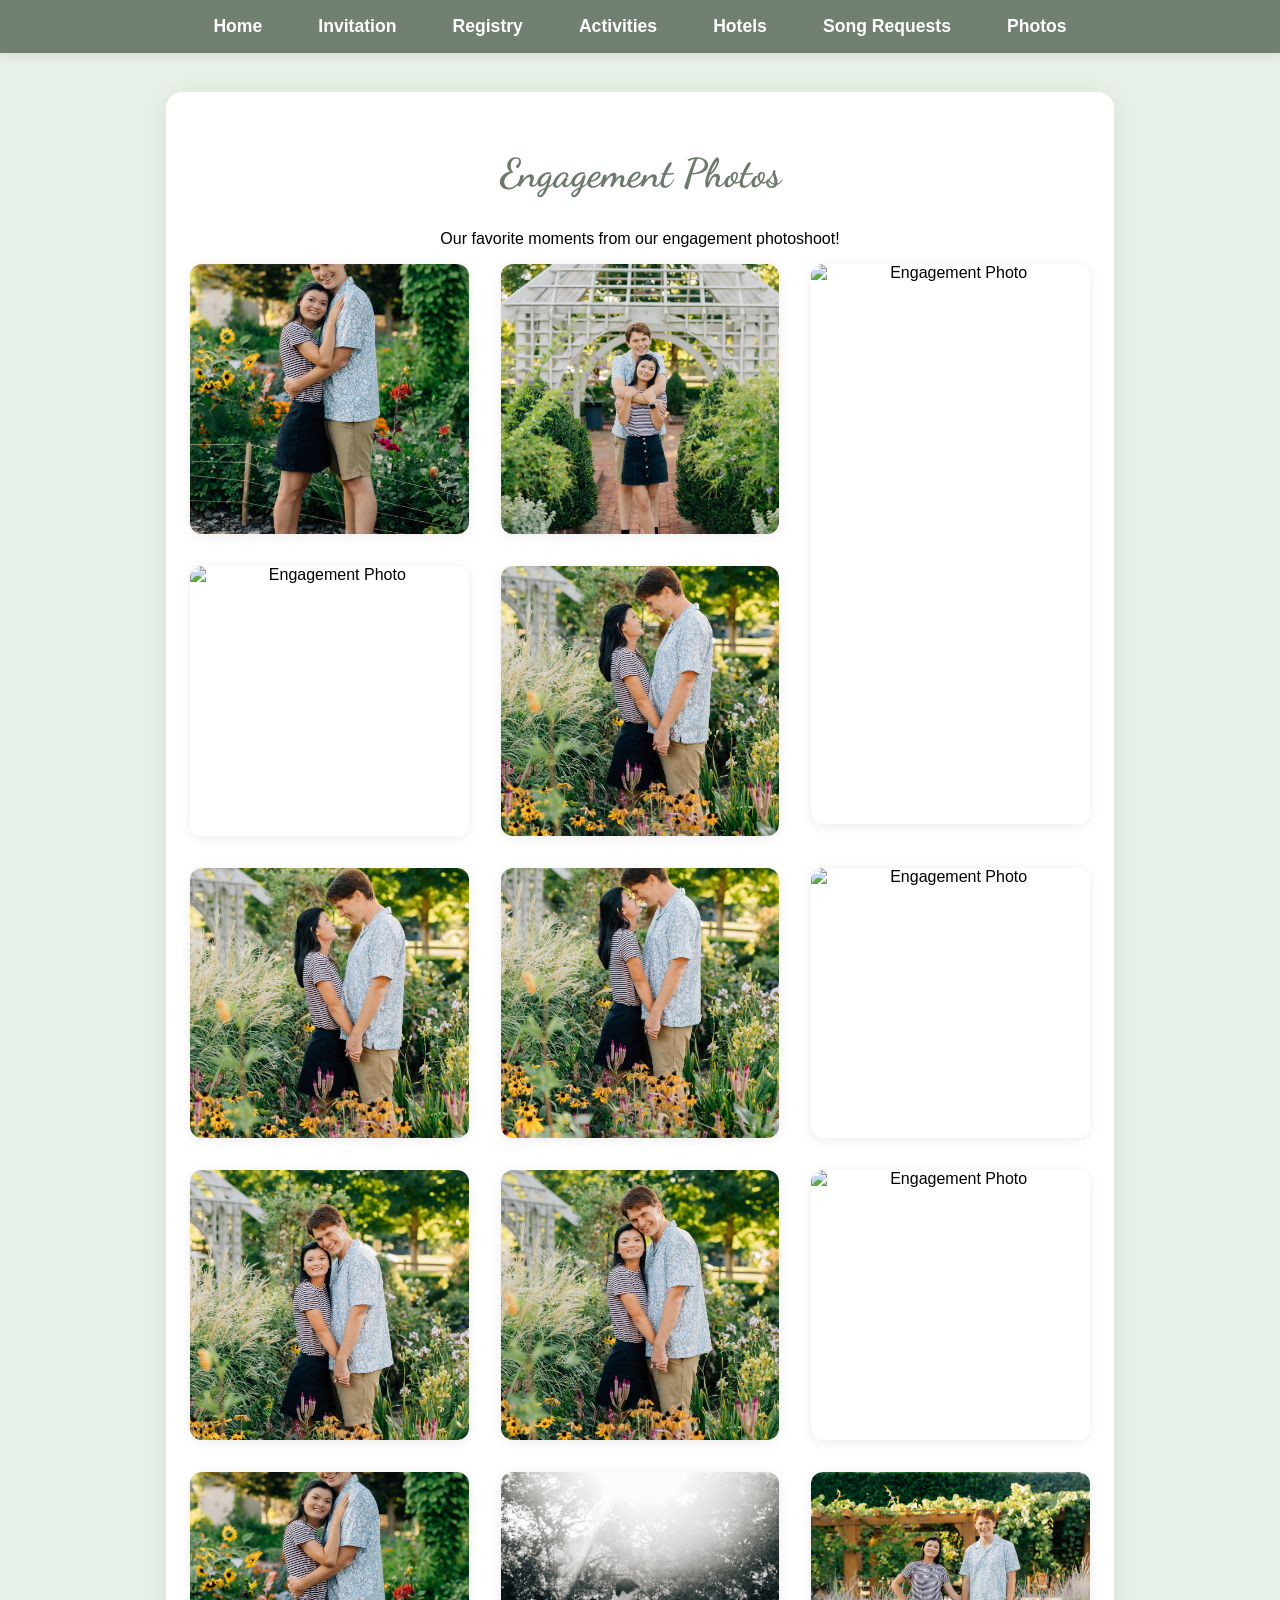
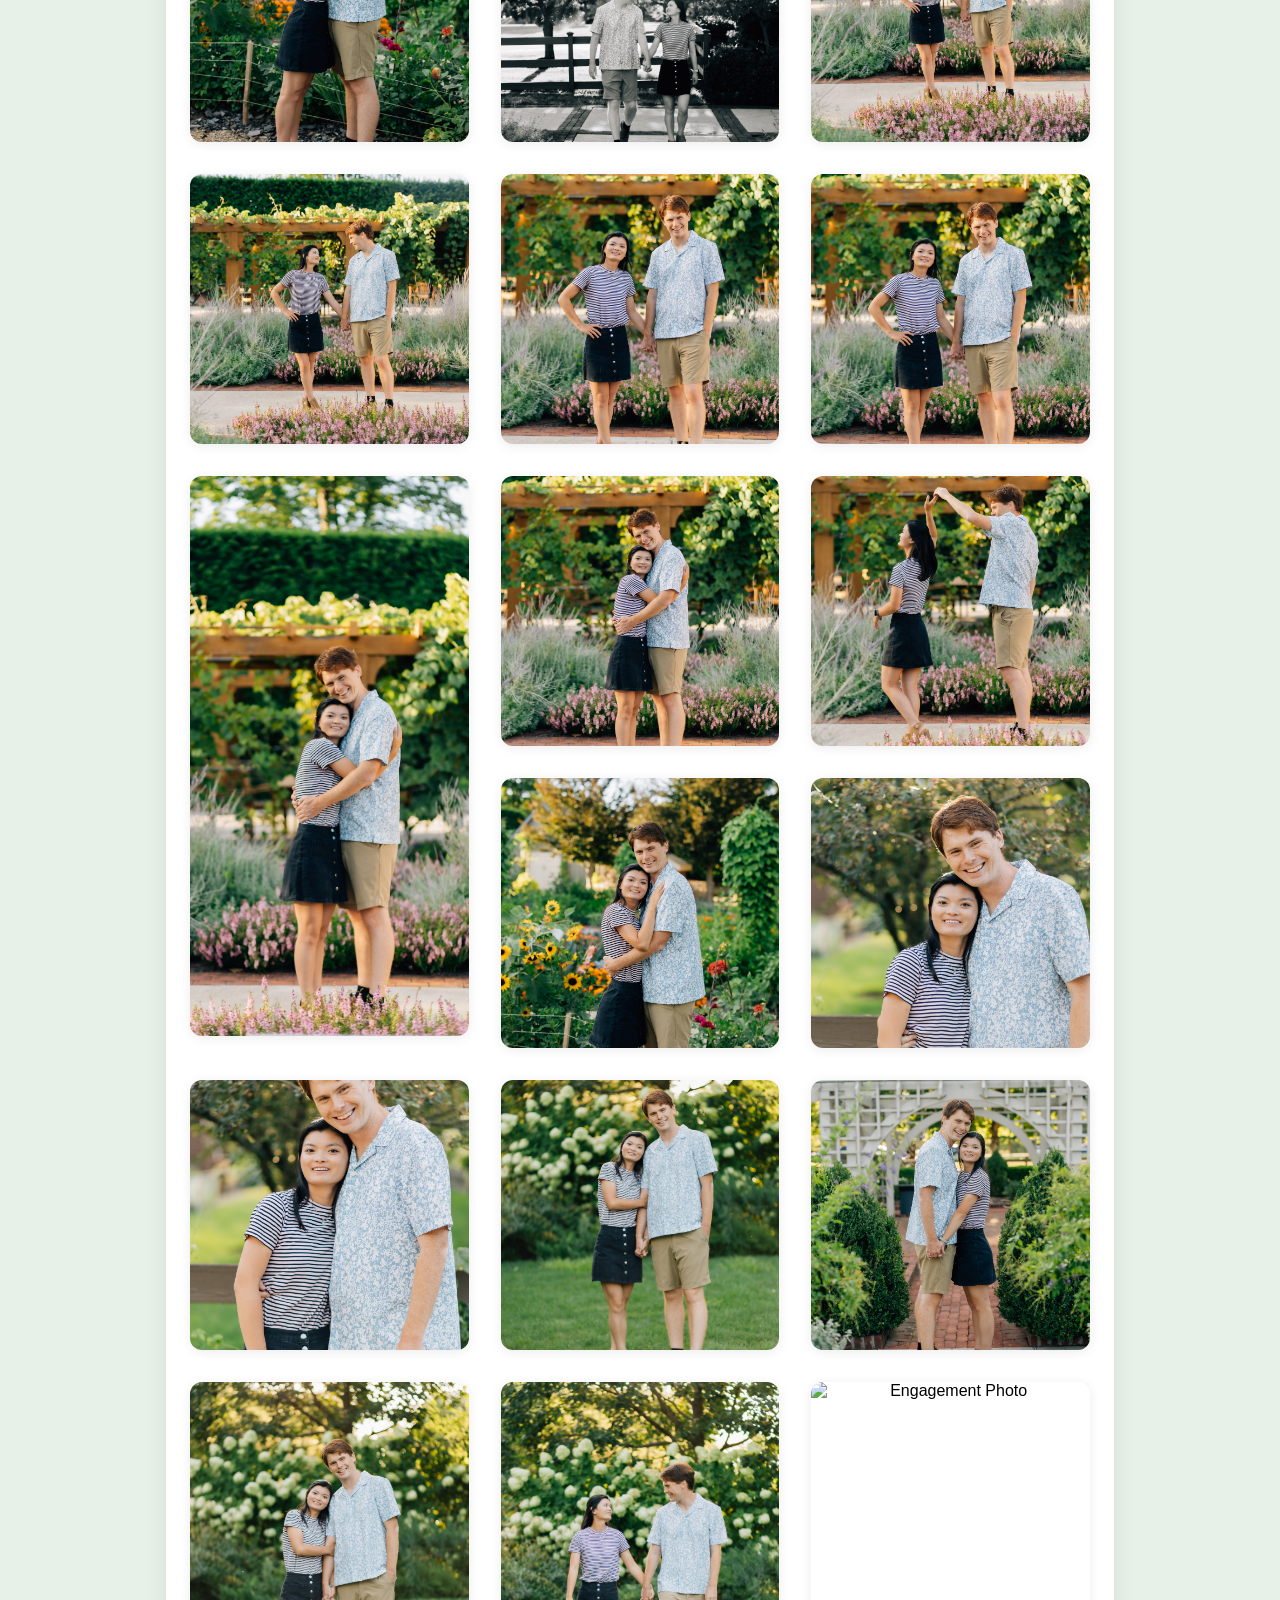
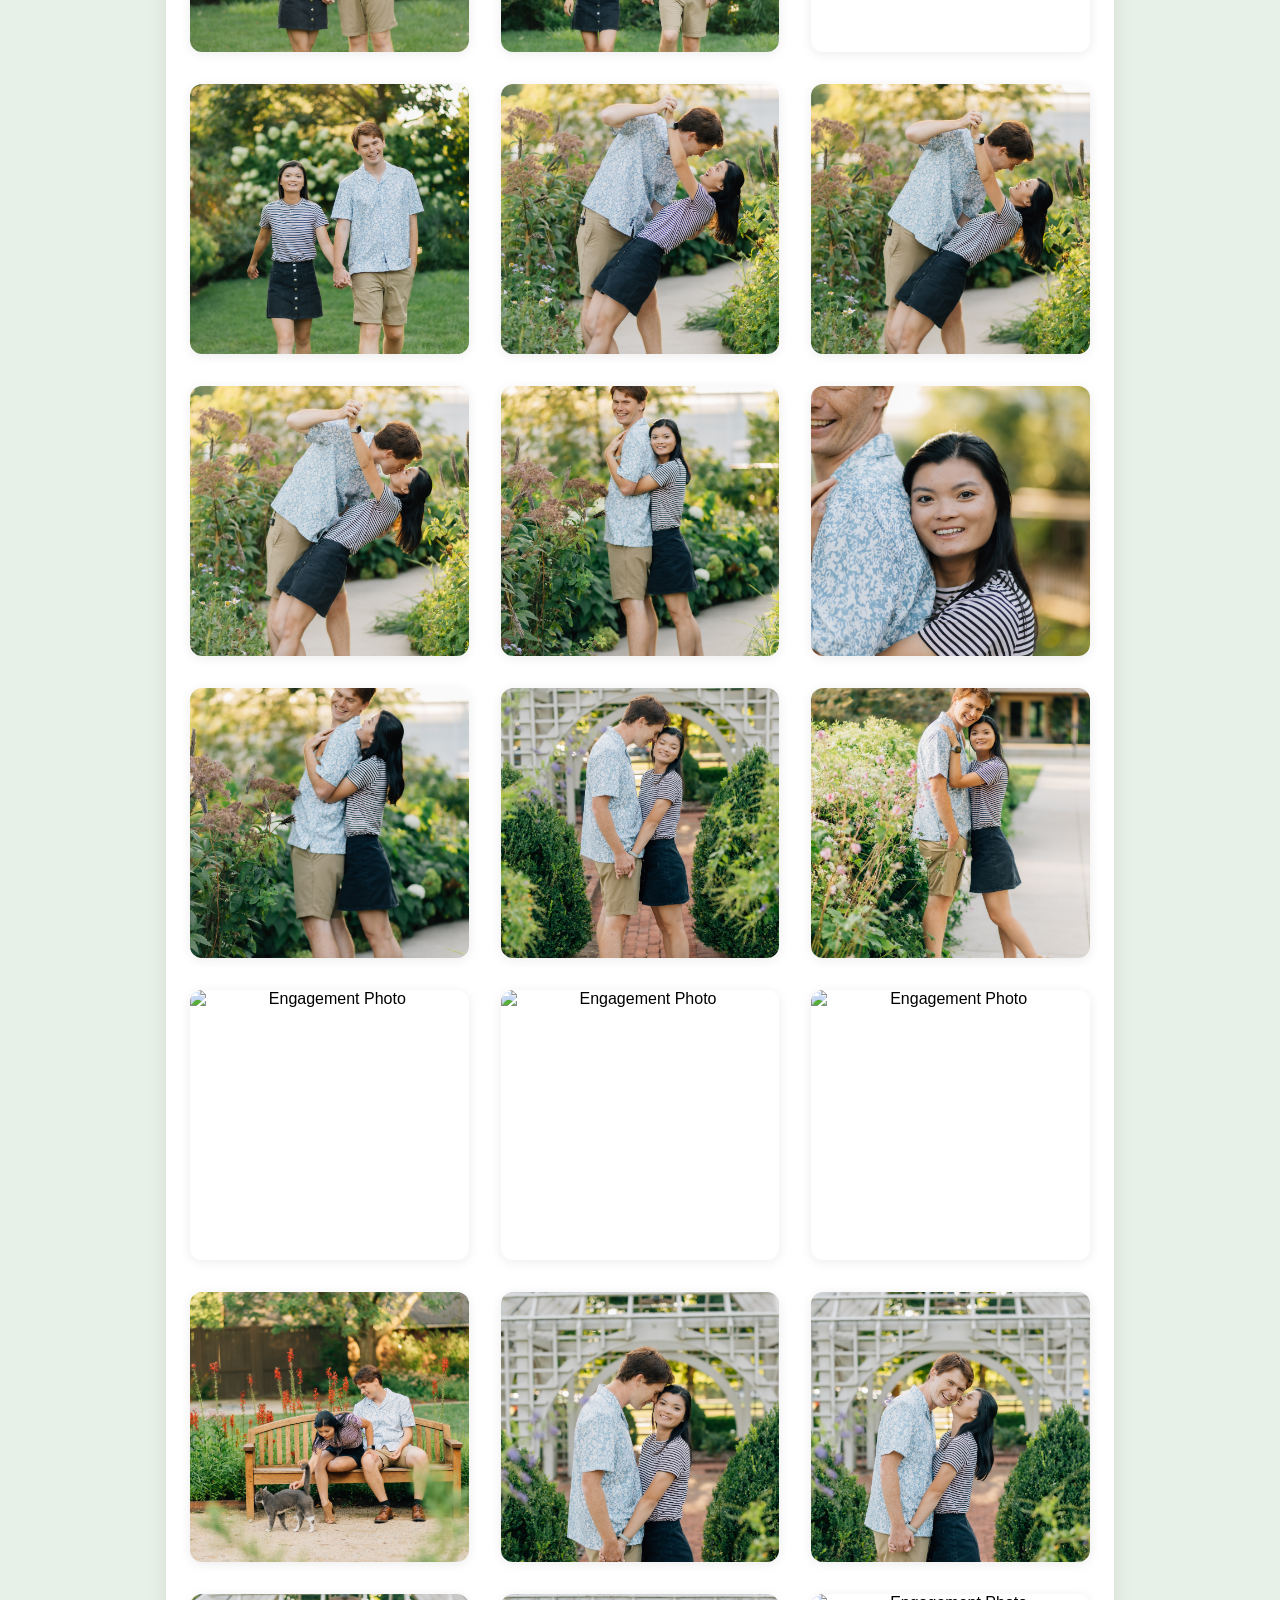
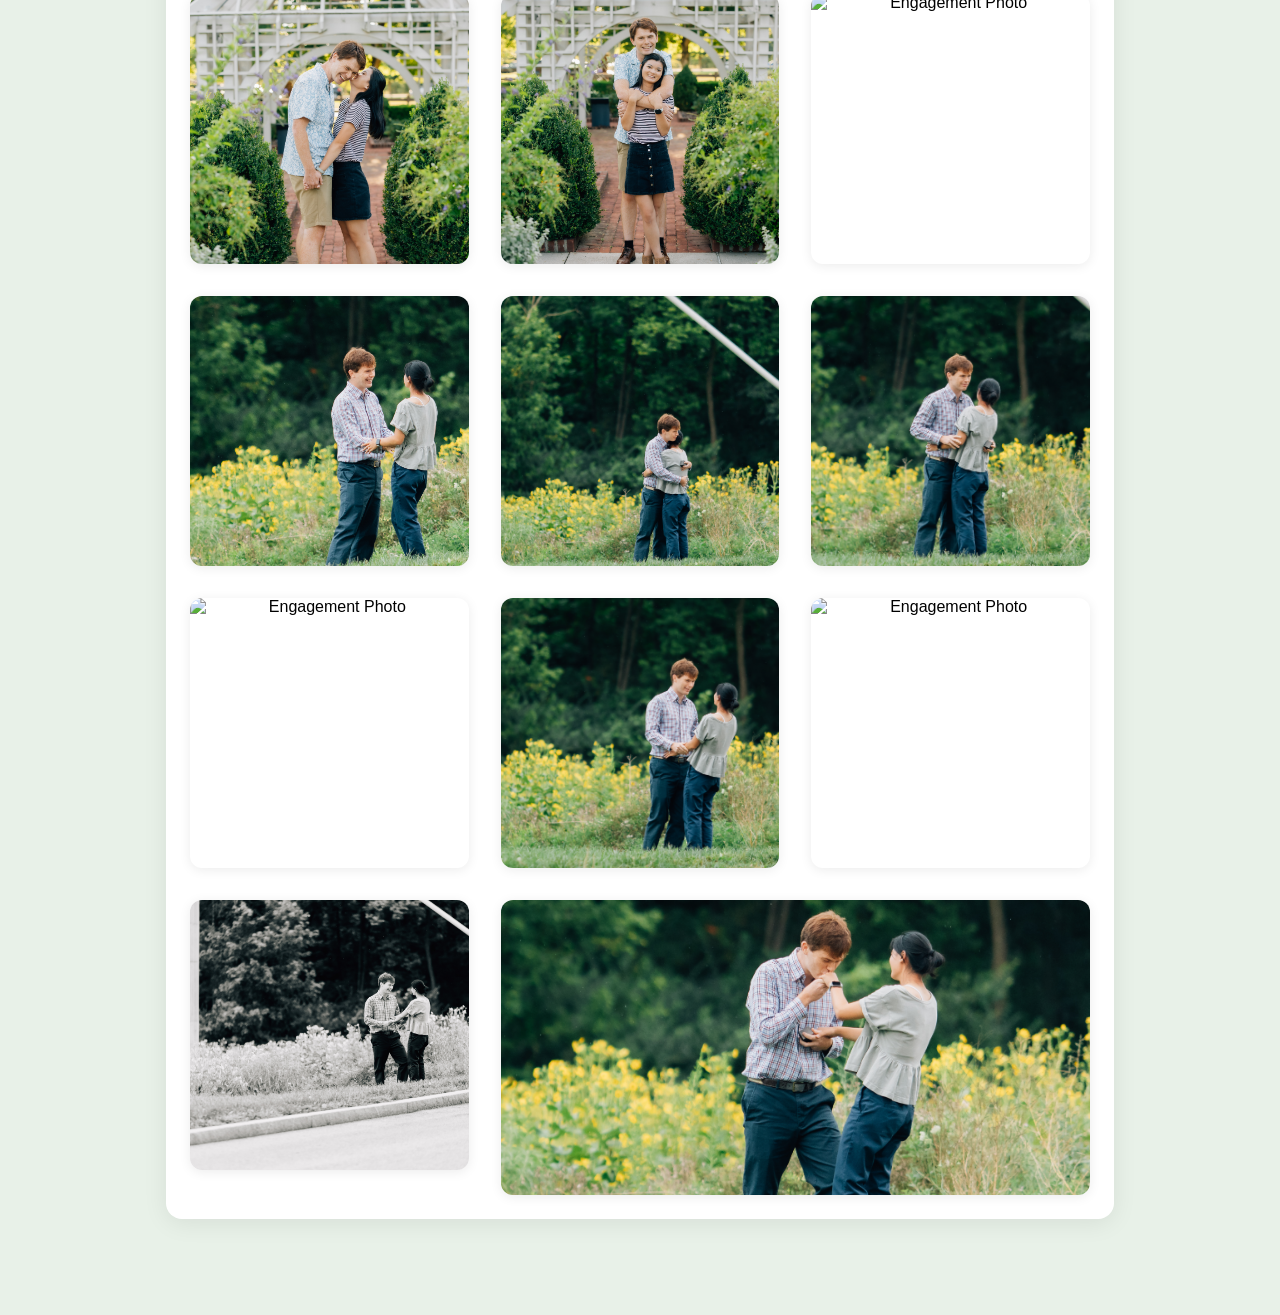
==== engagement.html @ f0f5dbcc "feat: engagement page" ====
<!DOCTYPE html>
<html lang="en">
<head>
  <meta charset="UTF-8">
  <meta name="viewport" content="width=device-width, initial-scale=1.0">
  <title>Kate & Andy - Engagement Photos</title>
  <link rel="stylesheet" href="styles/index.css">
</head>
<body>
  <nav class="nav-bar">
    <div class="nav-container">
      <a href="index.html#home" class="nav-link">Home</a>
      <a href="index.html#invitation" class="nav-link">Invitation</a>
      <a href="index.html#registry" class="nav-link">Registry</a>
      <a href="index.html#activities" class="nav-link">Activities</a>
      <a href="index.html#hotels" class="nav-link">Hotels</a>
      <a href="index.html#music" class="nav-link">Song Requests</a>
      <a href="photos.html" class="nav-link">Photos</a>
    </div>
  </nav>

  <div class="content" style="margin-top:2rem;max-width:900px;margin-left:auto;margin-right:auto;text-align:center;">
    <h2 style="font-family:'Dancing Script',cursive;font-size:2.5rem;color:#6B7A6A;">Engagement Photos</h2>
    <p>Our favorite moments from our engagement photoshoot!</p>
    <div class="vacation-gallery" style="display:grid;grid-template-columns:repeat(auto-fit,minmax(260px,1fr));gap:2rem;justify-content:center;align-items:start;">
      <style>
        .vacation-gallery img {
          aspect-ratio: 4/3;
          object-fit: cover;
          width: 100%;
          border-radius: 12px;
          box-shadow: 0 2px 12px rgba(0,0,0,0.08);
          height: 270px;
          display: block;
        }
        .vacation-gallery img.tall-photo {
          height: 560px;
          aspect-ratio: unset;
          grid-row: span 2;
          object-position: center;
        }
        .vacation-gallery img.wide-photo {
          grid-column: span 2;
          width: 100%;
          height: auto;
          aspect-ratio: 2 / 1;
        }
      </style>
      <img src="A&K1.jpg" alt="Engagement Photo">
      <img src="A&K10.jpg" alt="Engagement Photo">
      <img src="A&K11.jpg" class="tall-photo" alt="Engagement Photo">
      <img src="A&K12.jpg" alt="Engagement Photo">
      <img src="A&K13.jpg" alt="Engagement Photo">
      <img src="A&K14.jpg" alt="Engagement Photo">
      <img src="A&K15.jpg" alt="Engagement Photo">
      <img src="A&K16.jpg" alt="Engagement Photo">
      <img src="A&K17.jpg" alt="Engagement Photo">
      <img src="A&K18.jpg" alt="Engagement Photo">
      <img src="A&K19.jpg" alt="Engagement Photo">
      <img src="A&K2.jpg" alt="Engagement Photo">
      <img src="A&K20.jpg" alt="Engagement Photo">
      <img src="A&K21.jpg" alt="Engagement Photo">
      <img src="A&K22.jpg" alt="Engagement Photo">
      <img src="A&K23.jpg" alt="Engagement Photo">
      <img src="A&K24.jpg" alt="Engagement Photo">
      <img src="A&K25.jpg" class="tall-photo" alt="Engagement Photo">
      <img src="A&K26.jpg" alt="Engagement Photo">
      <img src="A&K27.jpg" alt="Engagement Photo">
      <img src="A&K3.jpg" alt="Engagement Photo">
      <img src="A&K37.jpg" alt="Engagement Photo">
      <img src="A&K38.jpg" alt="Engagement Photo">
      <img src="A&K39.jpg" alt="Engagement Photo">
      <img src="A&K4.jpg" alt="Engagement Photo">
      <img src="A&K40.jpg" alt="Engagement Photo">
      <img src="A&K41.jpg" alt="Engagement Photo">
      <img src="A&K42.jpg" alt="Engagement Photo">
      <img src="A&K43.jpg" alt="Engagement Photo">
      <img src="A&K44.jpg" alt="Engagement Photo">
      <img src="A&K45.jpg" alt="Engagement Photo">
      <img src="A&K46.jpg" alt="Engagement Photo">
      <img src="A&K47.jpg" alt="Engagement Photo">
      <img src="A&K48.jpg" alt="Engagement Photo">
      <img src="A&K49.jpg" alt="Engagement Photo">
      <img src="A&K5.jpg" alt="Engagement Photo">
      <img src="A&K50.jpg" alt="Engagement Photo">
      <img src="A&K51.jpg" alt="Engagement Photo">
      <img src="A&K52.jpg" alt="Engagement Photo">
      <img src="A&K53.jpg" alt="Engagement Photo">
      <img src="A&K54.jpg" alt="Engagement Photo">
      <img src="A&K6.jpg" alt="Engagement Photo">
      <img src="A&K7.jpg" alt="Engagement Photo">
      <img src="A&K8.jpg" alt="Engagement Photo">
      <img src="A&K9.jpg" alt="Engagement Photo">
      <img src="A1.jpg" alt="Engagement Photo">
      <img src="A10.jpg" alt="Engagement Photo">
      <img src="A2.jpg" alt="Engagement Photo">
      <img src="A3.jpg" alt="Engagement Photo">
      <img src="A4.jpg" alt="Engagement Photo">
      <img src="A5.jpg" alt="Engagement Photo">
      <img src="A6.jpg" alt="Engagement Photo">
      <img src="A8.jpg" alt="Engagement Photo">
      <img src="A9.jpg" class="wide-photo" alt="Engagement Photo">
    </div>
  </div>
</body>
</html>
---- styles/index.css ----
@import url('https://fonts.googleapis.com/css2?family=Dancing+Script:wght@400;700&display=swap');

/* --- PIZZAZZ --- */
/* Floating petals animation */
@keyframes floatPetal {
  0% { transform: translateY(-60px) scale(1) rotate(0deg); opacity: 0; }
  10% { opacity: 1; }
  100% { transform: translateY(100vh) scale(1.2) rotate(360deg); opacity: 0; }
}
.petal {
  position: fixed;
  z-index: 0;
  pointer-events: none;
  width: 32px;
  height: 32px;
  opacity: 0.7;
  animation: floatPetal 14s linear infinite;
}
.petal.petal1 { left: 10vw; animation-delay: 0s; }
.petal.petal2 { left: 30vw; animation-delay: 3s; }
.petal.petal3 { left: 50vw; animation-delay: 6s; }
.petal.petal4 { left: 70vw; animation-delay: 9s; }
.petal.petal5 { left: 90vw; animation-delay: 12s; }

/* Navigation Bar */
.nav-bar {
	position: fixed;
	top: 0;
	left: 0;
	right: 0;
	background: rgba(107, 122, 106, 0.95);
	backdrop-filter: blur(10px);
	z-index: 1000;
	box-shadow: 0 2px 10px rgba(0, 0, 0, 0.1);
	transition: all 0.3s ease;
}

.nav-container {
	display: flex;
	justify-content: center;
	align-items: center;
}

.nav-link {
	display: flex;
	align-items: center;
	justify-content: center;
	text-align: center;
	color: white;
	text-decoration: none;
	padding: 1rem 1.5rem;
	font-weight: bold;
	font-size: 1.1rem;
	transition: all 0.3s ease;
	border-radius: 4px;
	margin: 0 0.25rem;
	position: relative; /* Added for underline effect */
}

.nav-link::after {
	content: '';
	position: absolute;
	left: 20%;
	right: 20%;
	bottom: 8px;
	height: 2px;
	background: #FFD700;
	border-radius: 2px;
	transform: scaleX(0);
	transition: transform 0.3s cubic-bezier(.4,0,.2,1);
}

.nav-link:hover {
	background: rgba(255, 255, 255, 0.1);
	color: #F8F5F0;
	transform: translateY(-1px);
}

.nav-link:hover::after {
	transform: scaleX(1);
}

/* Responsive navigation for mobile */
@media (max-width: 768px) {
	.nav-container {
		flex-wrap: wrap;
		justify-content: center;
		padding: 0.5rem;
	}
	
	.nav-link {
		padding: 0.5rem 1rem;
		font-size: 0.9rem;
	}
	
	body {
		padding-top: 80px;
	}
}

/* Adjust body to account for fixed nav */
body {
	padding-top: 60px;
	margin: 0;
	font-family: 'Segoe UI', Arial, sans-serif;
	background: #FFF0F5;
	scroll-behavior: smooth;
}

/* Scroll offset for anchor links to account for fixed nav */
#home, #invitation, #registry, #activities, #hotels, #music, #photos {
	scroll-margin-top: 120px;
}

/* Move overlay down only in first parallax section */
.parallax1 .overlay {
	margin-top: 6rem;
}
body {
	margin: 0;
	font.registry-link:hover {
	background: #fffbe6;
	box-shadow: 0 4px 16px rgba(107,122,106,0.12);
	color: #556B54;
}ly: 'Segoe UI', Arial, sans-serif;
	background: #E8F1E8;
	.content {
		margin: -2rem au.music-form-link:hover {
	background: #556B54;
	transform: translateY(-2px);
	box-shadow: 0 6px 16px rgba(107,122,106,0.4);
}em auto;
		padding: 1.5rem;
	}
	.activities-list li {
		flex-direction: column;
		text-align: center;
	}
	.activity-image {
		width: 100%;
		height: 120px;
		margin-bottom: 0.5rem;
	}
}

.parallax {
	min-height: 60vh;
	background-attachment: fixed;
	background-position: center;
	background-repeat: no-repeat;
	background-size: cover;
	position: relative;
	display: flex;
	align-items: center;
	justify-content: center;
}

.parallax1 {
	background-image: url('../A&K1.jpg');
	background-position: 50% 20%;
	position: relative;
}
.parallax2 {
	background-image: url('../A&K10.jpg');
}
.parallax3 {
	background-image: url('../A&K11.jpg');
	background-position: 50% 30%;
}
.parallax4 {
	background-image: url('../A&K15.jpg');
	background-position: 50% 25%;
}
.parallax5 {
	background-image: url('../A&K25.jpg');
	background-position: 50% 30%;
}
.parallax6 {
	background-image: url('../A&K27.jpg');
	background-position: 50% 15%;
}

/* Split overlay styles for parallax1 */
.overlay-left {
	position: absolute;
	top: 35%;
	left: 2vw;
	transform: translateY(-50%);
	min-width: 25vw;
	max-width: 30vw;
	padding: 2rem 3rem;
	color: #fff;
	text-align: left;
	z-index: 1;
	text-shadow: 2px 2px 4px rgba(0,0,0,0.7);
	font-family: 'Dancing Script', 'Brush Script MT', cursive;
	font-size: 1.7em;
}
.overlay-right {
	position: absolute;
	top: 35%;
	right: 5vw;
	transform: translateY(-50%);
	min-width: 25vw;
	max-width: 30vw;
	padding: 2rem 3rem;
	color: #fff;
	text-align: right;
	z-index: 1;
	text-shadow: 2px 2px 4px rgba(0,0,0,0.7);
	font-family: 'Dancing Script', 'Brush Script MT', cursive;
	font-size: 1.7em;
}

.overlay {
	/* Default overlay styles - overridden by specific overlay-left and overlay-right */
	color: #fff;
	text-align: center;
}

.content {
	background: #fff;
	margin: 6rem auto 6rem auto;
	max-width: 600px;
	box-shadow: 0 4px 24px rgba(0,0,0,0.08);
	border-radius: 1rem;
	padding: 2rem;
	text-align: center;
	position: relative;
	z-index: 3;
	animation: fadeInUp 1.2s cubic-bezier(.23,1.01,.32,1) both; /* Added fade-in animation */
}

/* Individual flower on card */
.content .flowers-bg {
	position: absolute;
	top: 0;
	left: 0;
	width: 100%;
	height: 100%;
	pointer-events: none;
	z-index: 0;
}
.flower1 {
	position: absolute;
	top: 20px;
	left: 20px;
	opacity: 0.6;
	pointer-events: none;
}

/* Page edge ornamental borders */
.page-borders {
	position: fixed;
	top: 0;
	left: 0;
	width: 100vw;
	height: 100vh;
	pointer-events: none;
	z-index: 1;
}
.border-ornament {
	position: absolute;
	opacity: 0.8;
	pointer-events: none;
}
.border-left {
	top: 0;
	left: 0;
	height: 100%;
}
.border-right {
	top: 0;
	right: 0;
	height: 100%;
}

/* Google Forms logo styling */
.forms-logo {
	width: 16px;
	height: auto;
	vertical-align: middle;
	margin-left: 8px;
}

.details {
	list-style: none;
	padding: 0;
	margin: 2rem 0;
}
.details li {
	margin: 1rem 0;
	font-size: 1.1rem;
}
.rsvp {
	font-weight: bold;
	color: #6B7A6A;
	margin-top: 2rem;
}

.rsvp-container {
	margin: 2rem 0;
	text-align: center;
}

.rsvp-form-link {
	display: inline-flex;
	align-items: center;
	gap: 12px;
	padding: 1rem 2rem;
	background: #6B7A6A;
	color: white;
	text-decoration: none;
	border-radius: 8px;
	font-weight: bold;
	font-size: 1.1rem;
	transition: all 0.3s ease;
	box-shadow: 0 4px 12px rgba(107, 122, 106, 0.3);
}

.rsvp-form-link:hover {
	background: #556B54;
	transform: translateY(-2px);
	box-shadow: 0 6px 16px rgba(107, 122, 106, 0.4);
}

.rsvp-forms-logo {
	width: 16px;
	height: 20px;
}

/* Registry Section Styles */
.registry-section {
	background: #fff;
	margin: 2rem auto 2rem auto;
	max-width: 600px;
	box-shadow: 0 4px 24px rgba(0,0,0,0.08);
	border-radius: 1rem;
	padding: 2rem;
	text-align: center;
	position: relative;
	z-index: 3;
	animation: fadeInUp 1.2s cubic-bezier(.23,1.01,.32,1) both;
}
.registry-section h3 {
	margin-top: 0;
	color: #6B7A6A;
}
.registry-list {
	list-style: none;
	padding: 0;
	margin: 1.5rem 0 0 0;
}
.registry-list li {
	margin: 1rem 0;
	font-size: 1.1rem;
}
.registry-logo {
	vertical-align: middle;
	width: 24px;
	height: 24px;
	margin-right: 8px;
	border-radius: 4px;
	object-fit: contain;
}
.registry-link {
	display: inline-flex;
	align-items: center;
	gap: 8px;
	padding: 8px 16px;
	border-radius: 8px;
	background: #fff;
	box-shadow: 0 2px 8px rgba(0,0,0,0.04);
	transition: background 0.2s, box-shadow 0.2s;
	color: #3b5998;
	text-decoration: none;
	font-weight: bold;
}
.registry-link:hover {
	background: #fffbe6;
	box-shadow: 0 4px 16px rgba(180,142,92,0.12);
	color: #6B7A6A;
}

/* Activities Section Styles */
.activities-section {
	background: #fff;
	margin: 2rem auto 2rem auto;
	max-width: 600px;
	box-shadow: 0 4px 24px rgba(0,0,0,0.08);
	border-radius: 1rem;
	padding: 2rem;
	text-align: left;
	position: relative;
	z-index: 3;
	animation: fadeInUp 1.2s cubic-bezier(.23,1.01,.32,1) both;
}

.activities-section h3 {
	margin-top: 0;
	color: #6B7A6A;
	text-align: center;
	margin-bottom: 1rem;
}

.activities-section p {
	text-align: center;
	color: #666;
	margin-bottom: 1.5rem;
}

.activities-list {
	list-style: none;
	padding: 0;
	margin: 0;
}

.activities-list li {
	margin: 1.5rem 0;
	padding: 1rem;
	background: #E8F1E8;
	border-radius: 8px;
	border-left: 4px solid #6B7A6A;
	color: #333;
	font-size: 1rem;
	line-height: 1.4;
	display: flex;
	align-items: center;
	gap: 1rem;
}

.activity-image {
	width: 80px;
	height: 60px;
	object-fit: contain;
	object-position: center;
	border-radius: 6px;
	flex-shrink: 0;
	background: #E8F1E8;
	padding: 4px;
}

.activity-icon {
	width: 60px;
	height: 60px;
	display: flex;
	align-items: center;
	justify-content: center;
	background: #E8F1E8;
	border-radius: 50%;
	flex-shrink: 0;
	font-size: 1.8rem;
	border: 2px solid #6B7A6A;
}

.activity-content {
	flex: 1;
}

.activities-list strong {
	color: #6B7A6A;
	font-weight: bold;
}

/* Hotels Section Styles */
.hotels-section {
	background: #fff;
	margin: 2rem auto 2rem auto;
	max-width: 600px;
	box-shadow: 0 4px 24px rgba(0,0,0,0.08);
	border-radius: 1rem;
	padding: 2rem;
	text-align: left;
	position: relative;
	z-index: 3;
	animation: fadeInUp 1.2s cubic-bezier(.23,1.01,.32,1) both;
}

.hotels-section h3 {
	margin-top: 0;
	color: #6B7A6A;
	text-align: center;
	margin-bottom: 1rem;
}

.hotels-section p {
	text-align: center;
	color: #666;
	margin-bottom: 1.5rem;
}

.hotels-list {
	list-style: none;
	padding: 0;
	margin: 0;
}

.hotels-list li {
	margin: 1.5rem 0;
	padding: 1.5rem;
	background: #E8F1E8;
	border-radius: 8px;
	border-left: 4px solid #6B7A6A;
}

.hotel-info strong {
	color: #6B7A6A;
	font-size: 1.2rem;
	display: block;
	margin-bottom: 0.5rem;
}

.hotel-info p {
	color: #333;
	margin: 0.25rem 0;
	text-align: left;
	font-size: 0.95rem;
}

.hotel-contact {
	color: #6B7A6A;
	text-decoration: none;
	font-weight: bold;
	font-size: 1rem;
}

.hotel-contact:hover {
	color: #556B54;
	text-decoration: underline;
}

/* Music Section Styles */
.music-section {
	background: #fff;
	margin: 2rem auto 2rem auto;
	max-width: 600px;
	box-shadow: 0 4px 24px rgba(0,0,0,0.08);
	border-radius: 1rem;
	padding: 2rem;
	text-align: center;
	position: relative;
	z-index: 3;
	animation: fadeInUp 1.2s cubic-bezier(.23,1.01,.32,1) both;
}

.music-section h3 {
	margin-top: 0;
	color: #6B7A6A;
	margin-bottom: 1rem;
}

.music-section p {
	color: #666;
	margin-bottom: 1.5rem;
}

.music-form-container {
	margin: 2rem 0;
}

.music-form-link {
	display: inline-flex;
	align-items: center;
	gap: 12px;
	padding: 1rem 2rem;
	background: #6B7A6A;
	color: white;
	text-decoration: none;
	border-radius: 8px;
	font-weight: bold;
	font-size: 1.1rem;
	transition: all 0.3s ease;
	box-shadow: 0 4px 12px rgba(143, 166, 142, 0.3);
}

.music-form-link:hover {
	background: #6B7A6A;
	transform: translateY(-2px);
	box-shadow: 0 6px 16px rgba(143, 166, 142, 0.4);
}

.music-forms-logo {
	width: 16px;
	height: 20px;
}

.music-suggestions {
	margin-top: 2rem;
	text-align: center;
}

.music-suggestions h4 {
	color: #6B7A6A;
	margin-bottom: 1rem;
	text-align: center;
}

.suggestion-list {
	list-style: none;
	padding: 0;
	margin: 0;
}

.suggestion-list li {
	margin: 0.75rem 0;
	padding: 0.75rem;
	background: #E8F1E8;
	border-radius: 6px;
	border-left: 3px solid #6B7A6A;
	font-size: 1rem;
}

@media (max-width: 700px) {
	.parallax {
		min-height: 40vh;
	}
	.content {
		margin: -2rem auto 2rem auto;
		padding: 1rem;
	}
	.activities-list li {
		flex-direction: column;
		text-align: center;
	}
	.activity-image {
		width: 100%;
		height: 120px;
		margin-bottom: 0.5rem;
	}
	.activity-icon {
		margin: 0 auto 0.5rem auto;
	}
	.overlay {
		padding: 1rem 1.5rem;
	}
	/* Mobile adjustments for overlay text */
	.overlay-left {
		left: 1vw;
		top: 25%;
		max-width: 40vw;
		min-width: 35vw;
		font-size: 1.3em;
	}
	.overlay-right {
		right: 1vw;
		top: 25%;
		max-width: 40vw;
		min-width: 35vw;
		font-size: 1.3em;
	}
}

/* Photos Section Styles */
.photos-section {
	background: #fff;
	margin: 2rem auto;
	max-width: 600px;
	box-shadow: 0 4px 24px rgba(0,0,0,0.08);
	border-radius: 1rem;
	text-align: center;
	position: relative;
	overflow: hidden;
	animation: fadeInUp 1.2s cubic-bezier(.23,1.01,.32,1) both;
}

.photos-section h3 {
	font-family: 'Dancing Script', cursive;
	font-size: 2.5rem;
	color: #6B7A6A;
	margin-bottom: 1rem;
}

.photos-section p {
	color: #666;
	margin-bottom: 1.5rem;
}

.photos-link-container {
	margin: 2rem 0;
}

.photos-link {
	display: inline-flex;
	align-items: center;
	gap: 12px;
	padding: 1rem 2rem;
	background: #6B7A6A;
	color: white;
	text-decoration: none;
	border-radius: 8px;
	font-weight: bold;
	font-size: 1.1rem;
	transition: all 0.3s ease;
	box-shadow: 0 4px 12px rgba(107, 122, 106, 0.3);
}

.photos-link:hover {
	background: #556B54;
	transform: translateY(-2px);
	box-shadow: 0 6px 16px rgba(107, 122, 106, 0.4);
}

.photos-logo {
	width: 20px;
	height: 20px;
}

.photos-note {
	font-size: 0.9rem;
	color: #888;
	font-style: italic;
	margin-top: 1rem;
}

/* --- PIZZAZZ for vacation.html --- */
@keyframes floatPetal {
  0% { transform: translateY(-60px) scale(1) rotate(0deg); opacity: 0; }
  10% { opacity: 1; }
  100% { transform: translateY(100vh) scale(1.2) rotate(360deg); opacity: 0; }
}
.petal {
  position: fixed;
  z-index: 0;
  pointer-events: none;
  width: 32px;
  height: 32px;
  opacity: 0.7;
  animation: floatPetal 14s linear infinite;
}
.petal.petal1 { left: 10vw; animation-delay: 0s; }
.petal.petal2 { left: 30vw; animation-delay: 3s; }
.petal.petal3 { left: 50vw; animation-delay: 6s; }
.petal.petal4 { left: 70vw; animation-delay: 9s; }
.petal.petal5 { left: 90vw; animation-delay: 12s; }

@keyframes fadeInUp {
  from { opacity: 0; transform: translateY(40px); }
  to { opacity: 1; transform: none; }
}
.vacation-gallery {
  animation: fadeInUp 1.2s cubic-bezier(.23,1.01,.32,1) both;
}

.vacation-gallery img {
  transition: transform 0.35s cubic-bezier(.4,0,.2,1), box-shadow 0.2s;
}
.vacation-gallery img:hover {
  transform: scale(1.08);
  z-index: 2;
  box-shadow: 0 8px 32px rgba(107,122,106,0.18);
}
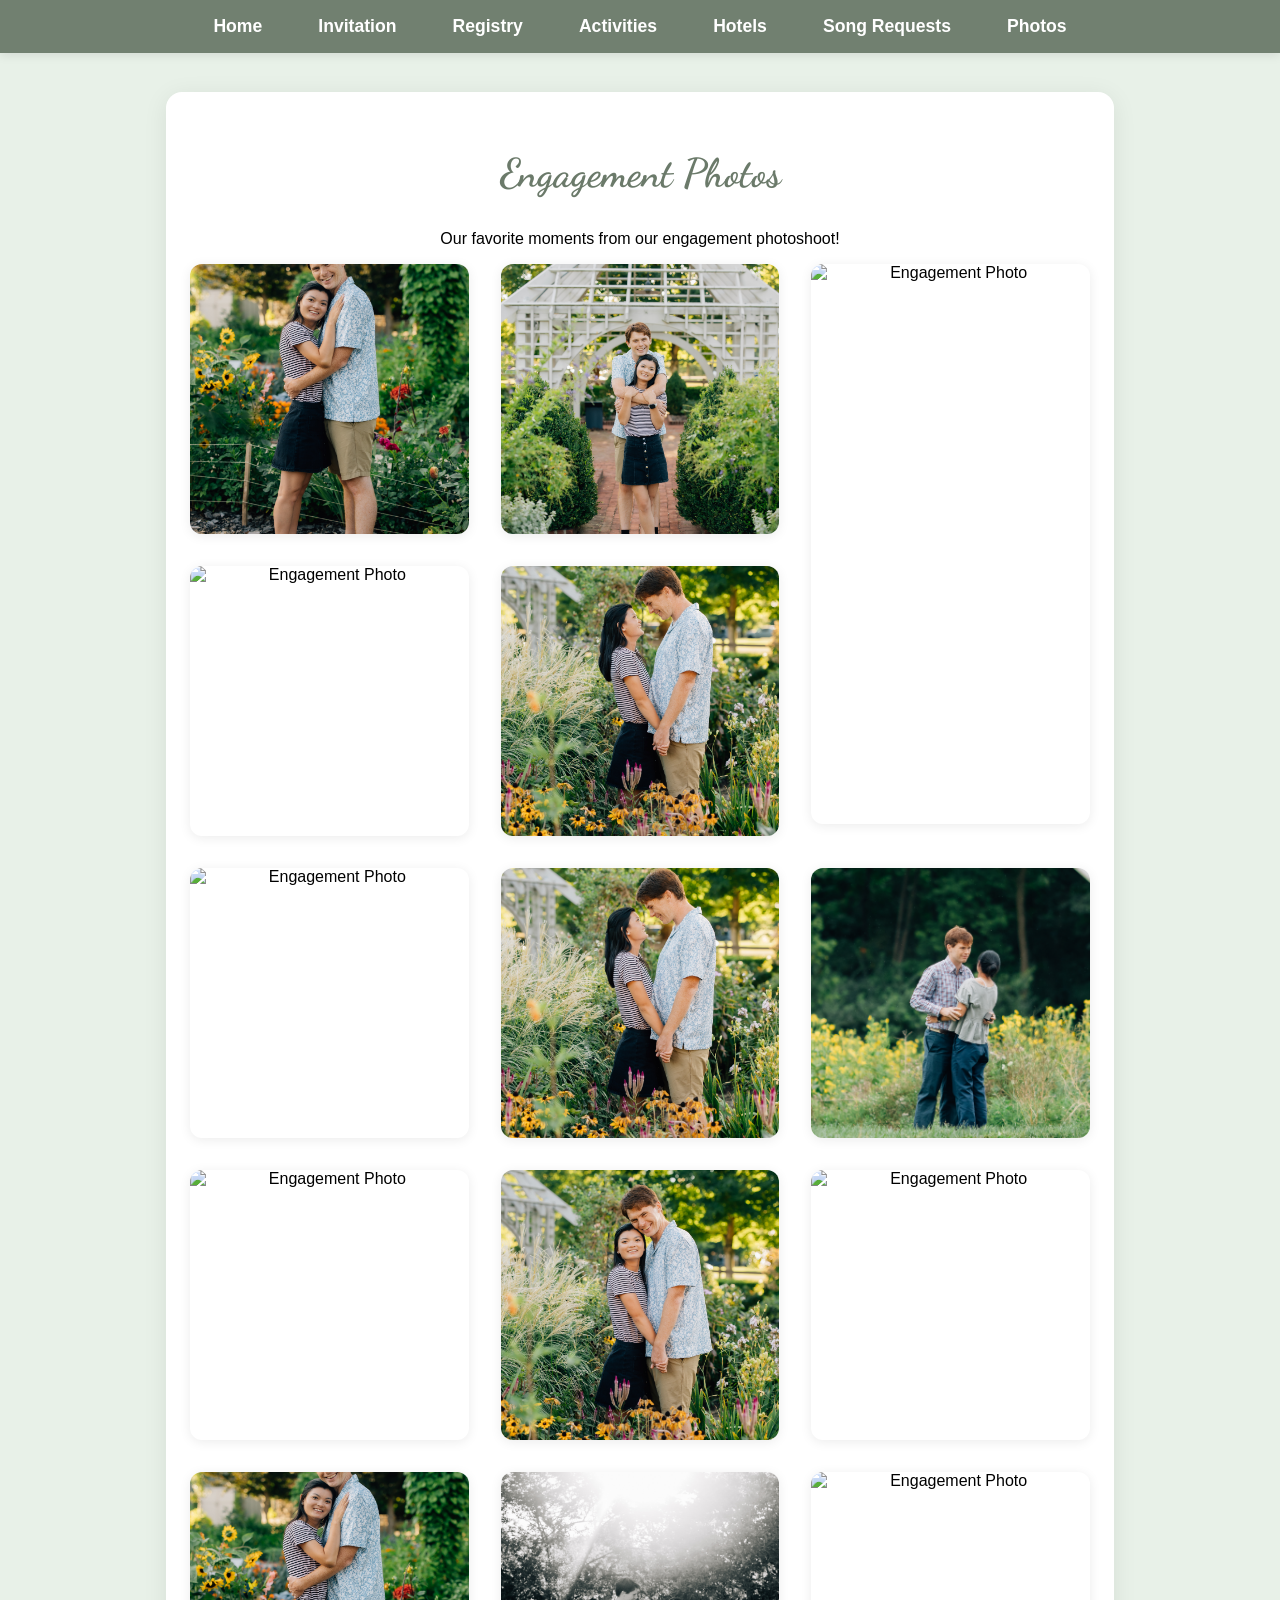
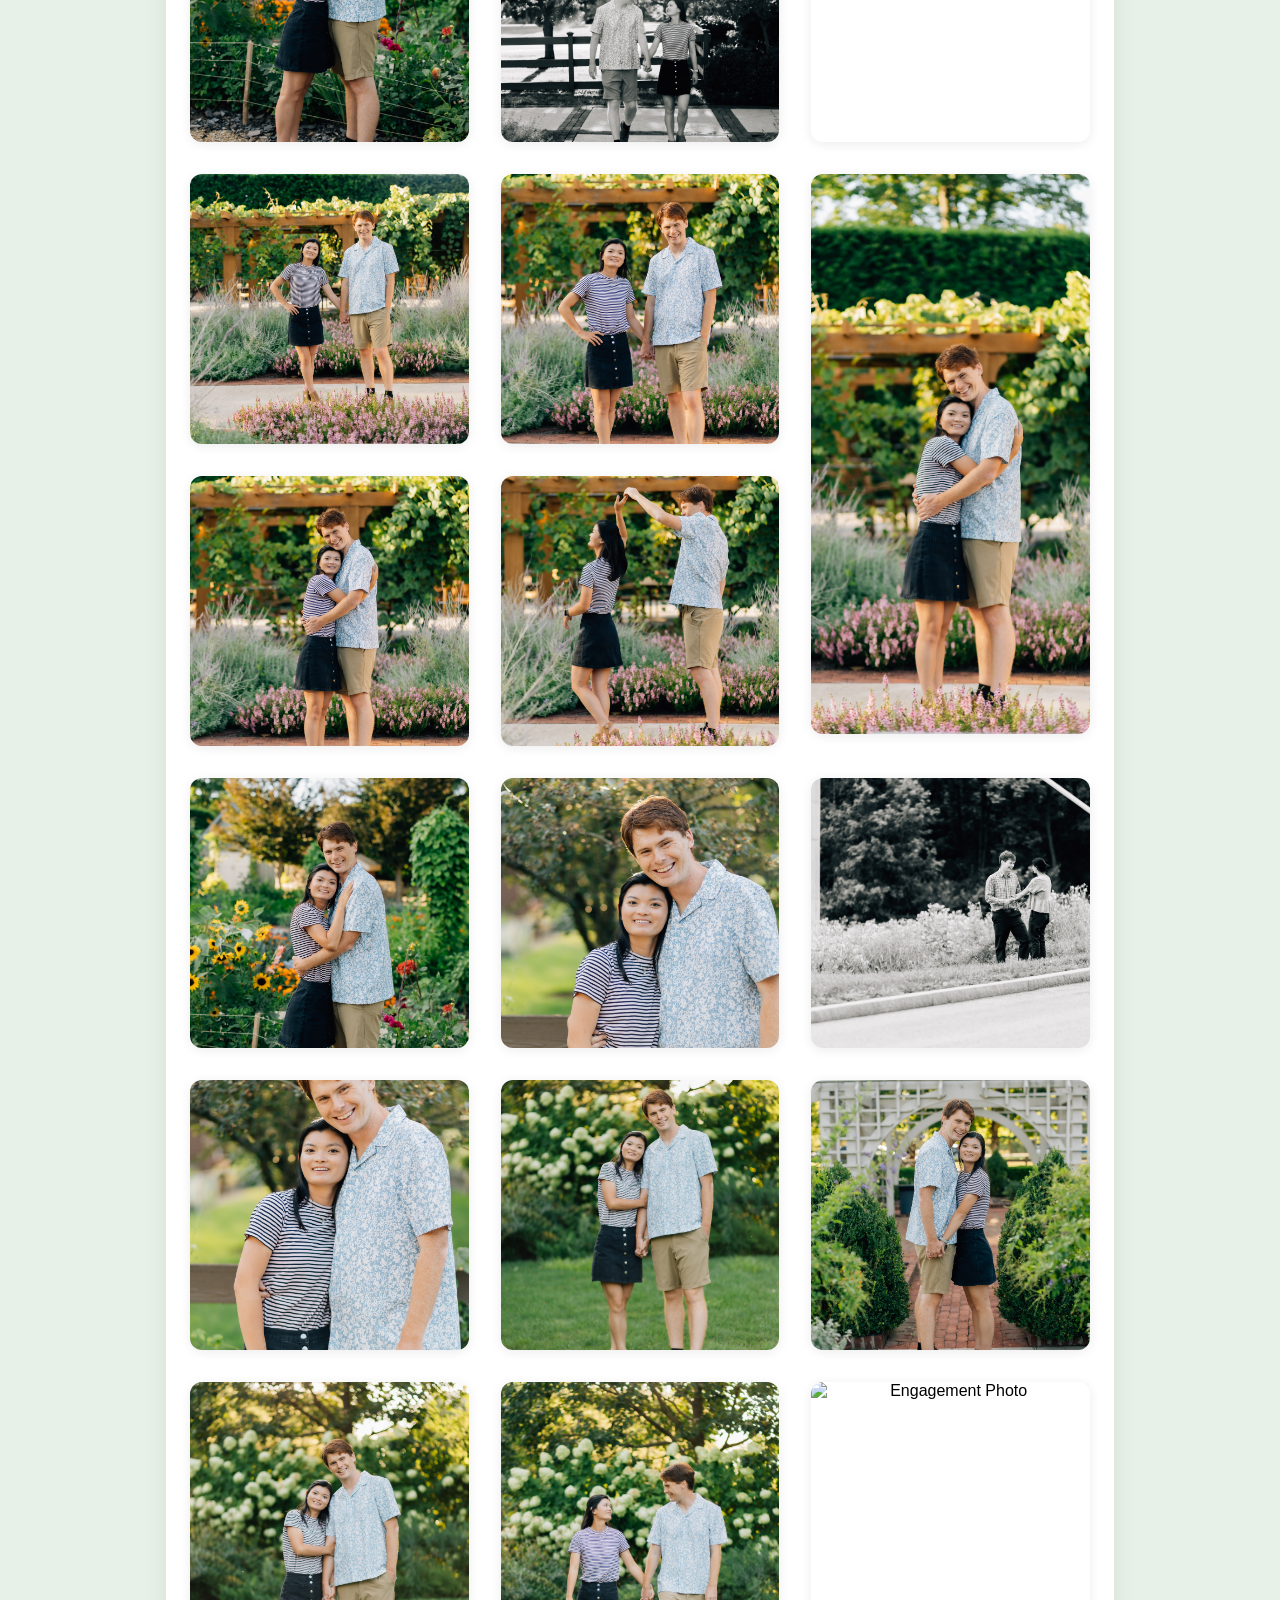
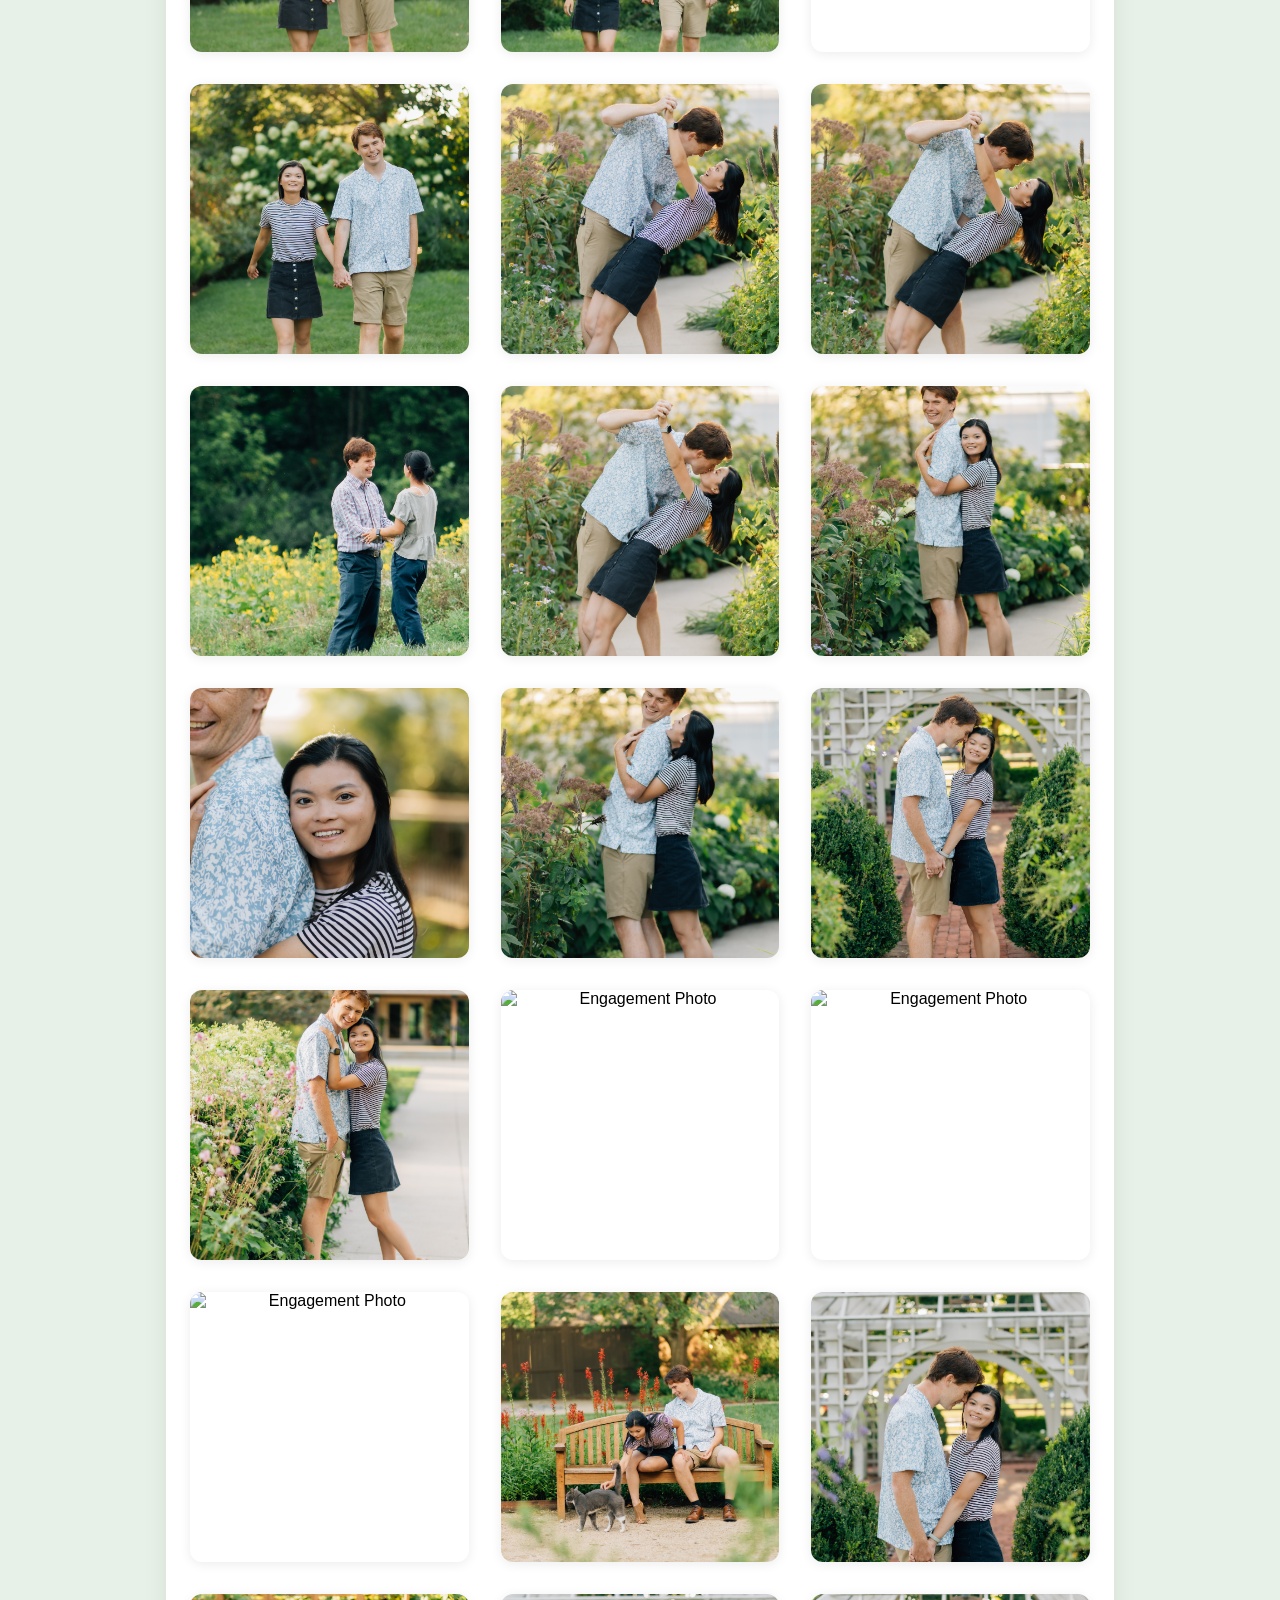
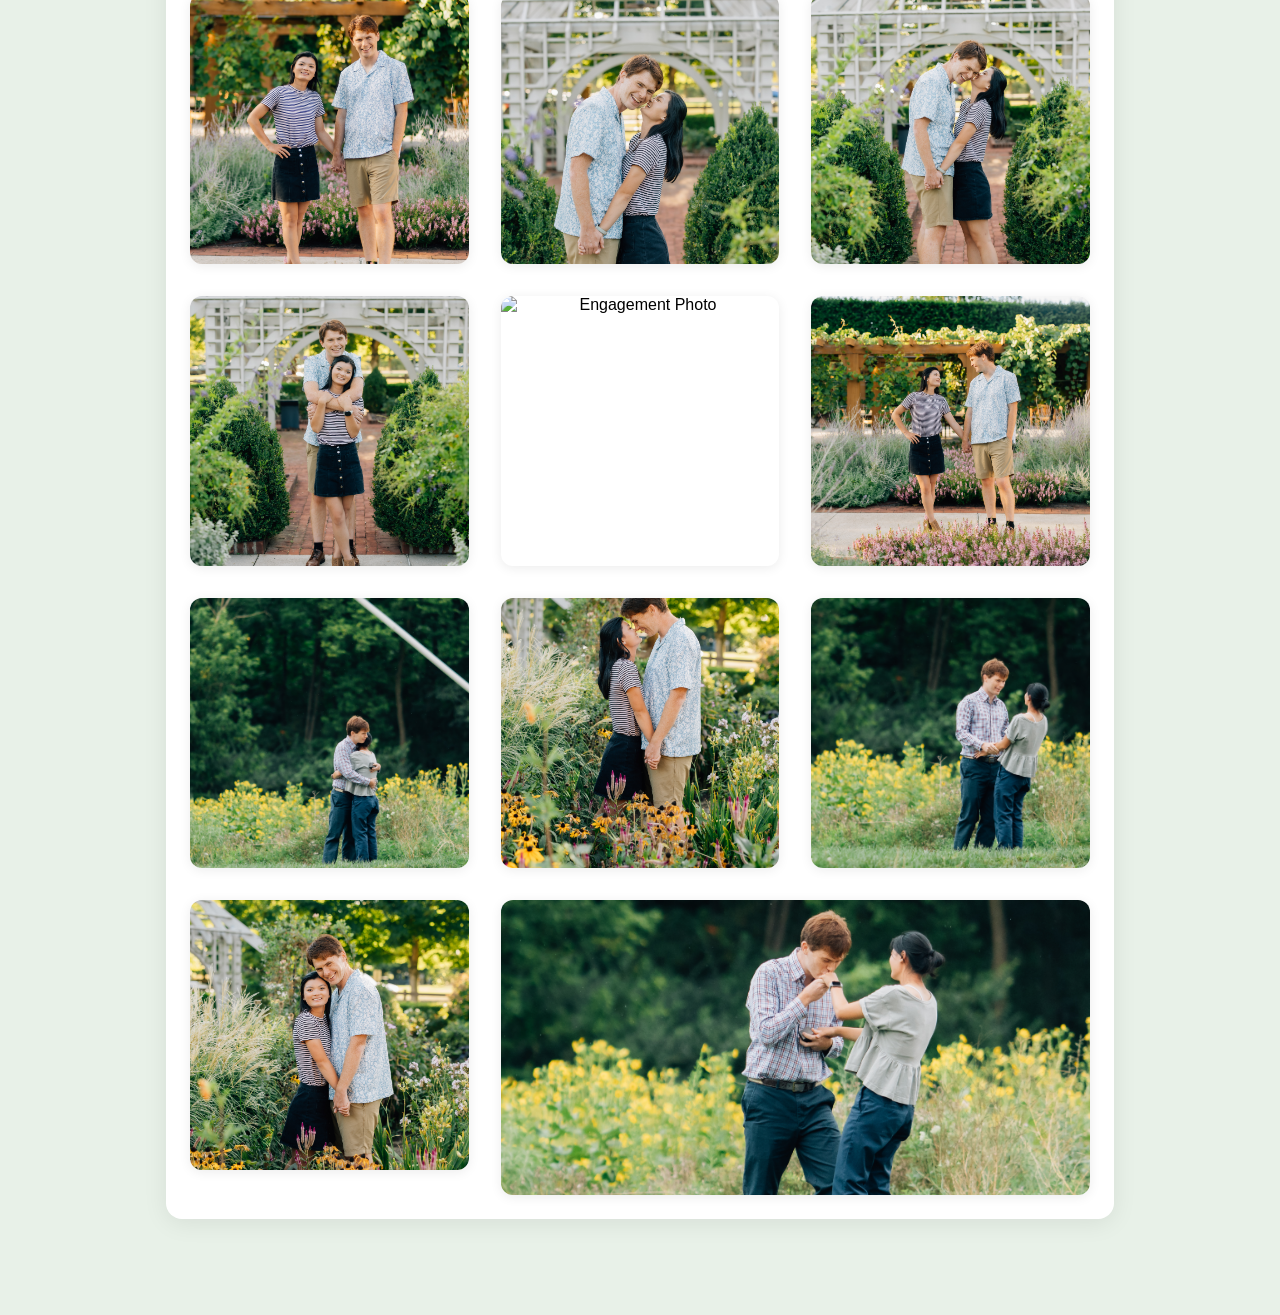
==== commit ecc96393: "feat: engagement page" ====
--- a/engagement.html
+++ b/engagement.html
@@ -51,23 +51,23 @@
       <img src="A&K11.jpg" class="tall-photo" alt="Engagement Photo">
       <img src="A&K12.jpg" alt="Engagement Photo">
       <img src="A&K13.jpg" alt="Engagement Photo">
+      <img src="A6.jpg" alt="Engagement Photo">
       <img src="A&K14.jpg" alt="Engagement Photo">
-      <img src="A&K15.jpg" alt="Engagement Photo">
+      <img src="A3.jpg" alt="Engagement Photo">
       <img src="A&K16.jpg" alt="Engagement Photo">
-      <img src="A&K17.jpg" alt="Engagement Photo">
       <img src="A&K18.jpg" alt="Engagement Photo">
       <img src="A&K19.jpg" alt="Engagement Photo">
       <img src="A&K2.jpg" alt="Engagement Photo">
       <img src="A&K20.jpg" alt="Engagement Photo">
+      <img src="A4.jpg" alt="Engagement Photo">
       <img src="A&K21.jpg" alt="Engagement Photo">
-      <img src="A&K22.jpg" alt="Engagement Photo">
-      <img src="A&K23.jpg" alt="Engagement Photo">
       <img src="A&K24.jpg" alt="Engagement Photo">
       <img src="A&K25.jpg" class="tall-photo" alt="Engagement Photo">
       <img src="A&K26.jpg" alt="Engagement Photo">
       <img src="A&K27.jpg" alt="Engagement Photo">
       <img src="A&K3.jpg" alt="Engagement Photo">
       <img src="A&K37.jpg" alt="Engagement Photo">
+      <img src="A8.jpg" alt="Engagement Photo">
       <img src="A&K38.jpg" alt="Engagement Photo">
       <img src="A&K39.jpg" alt="Engagement Photo">
       <img src="A&K4.jpg" alt="Engagement Photo">
@@ -77,6 +77,7 @@
       <img src="A&K43.jpg" alt="Engagement Photo">
       <img src="A&K44.jpg" alt="Engagement Photo">
       <img src="A&K45.jpg" alt="Engagement Photo">
+      <img src="A10.jpg" alt="Engagement Photo">
       <img src="A&K46.jpg" alt="Engagement Photo">
       <img src="A&K47.jpg" alt="Engagement Photo">
       <img src="A&K48.jpg" alt="Engagement Photo">
@@ -88,17 +89,16 @@
       <img src="A&K53.jpg" alt="Engagement Photo">
       <img src="A&K54.jpg" alt="Engagement Photo">
       <img src="A&K6.jpg" alt="Engagement Photo">
+      <img src="A&K23.jpg" alt="Engagement Photo">
       <img src="A&K7.jpg" alt="Engagement Photo">
       <img src="A&K8.jpg" alt="Engagement Photo">
       <img src="A&K9.jpg" alt="Engagement Photo">
       <img src="A1.jpg" alt="Engagement Photo">
-      <img src="A10.jpg" alt="Engagement Photo">
+      <img src="A&K22.jpg" alt="Engagement Photo">
       <img src="A2.jpg" alt="Engagement Photo">
-      <img src="A3.jpg" alt="Engagement Photo">
-      <img src="A4.jpg" alt="Engagement Photo">
+      <img src="A&K15.jpg" alt="Engagement Photo">
       <img src="A5.jpg" alt="Engagement Photo">
-      <img src="A6.jpg" alt="Engagement Photo">
-      <img src="A8.jpg" alt="Engagement Photo">
+      <img src="A&K17.jpg" alt="Engagement Photo">
       <img src="A9.jpg" class="wide-photo" alt="Engagement Photo">
     </div>
   </div>
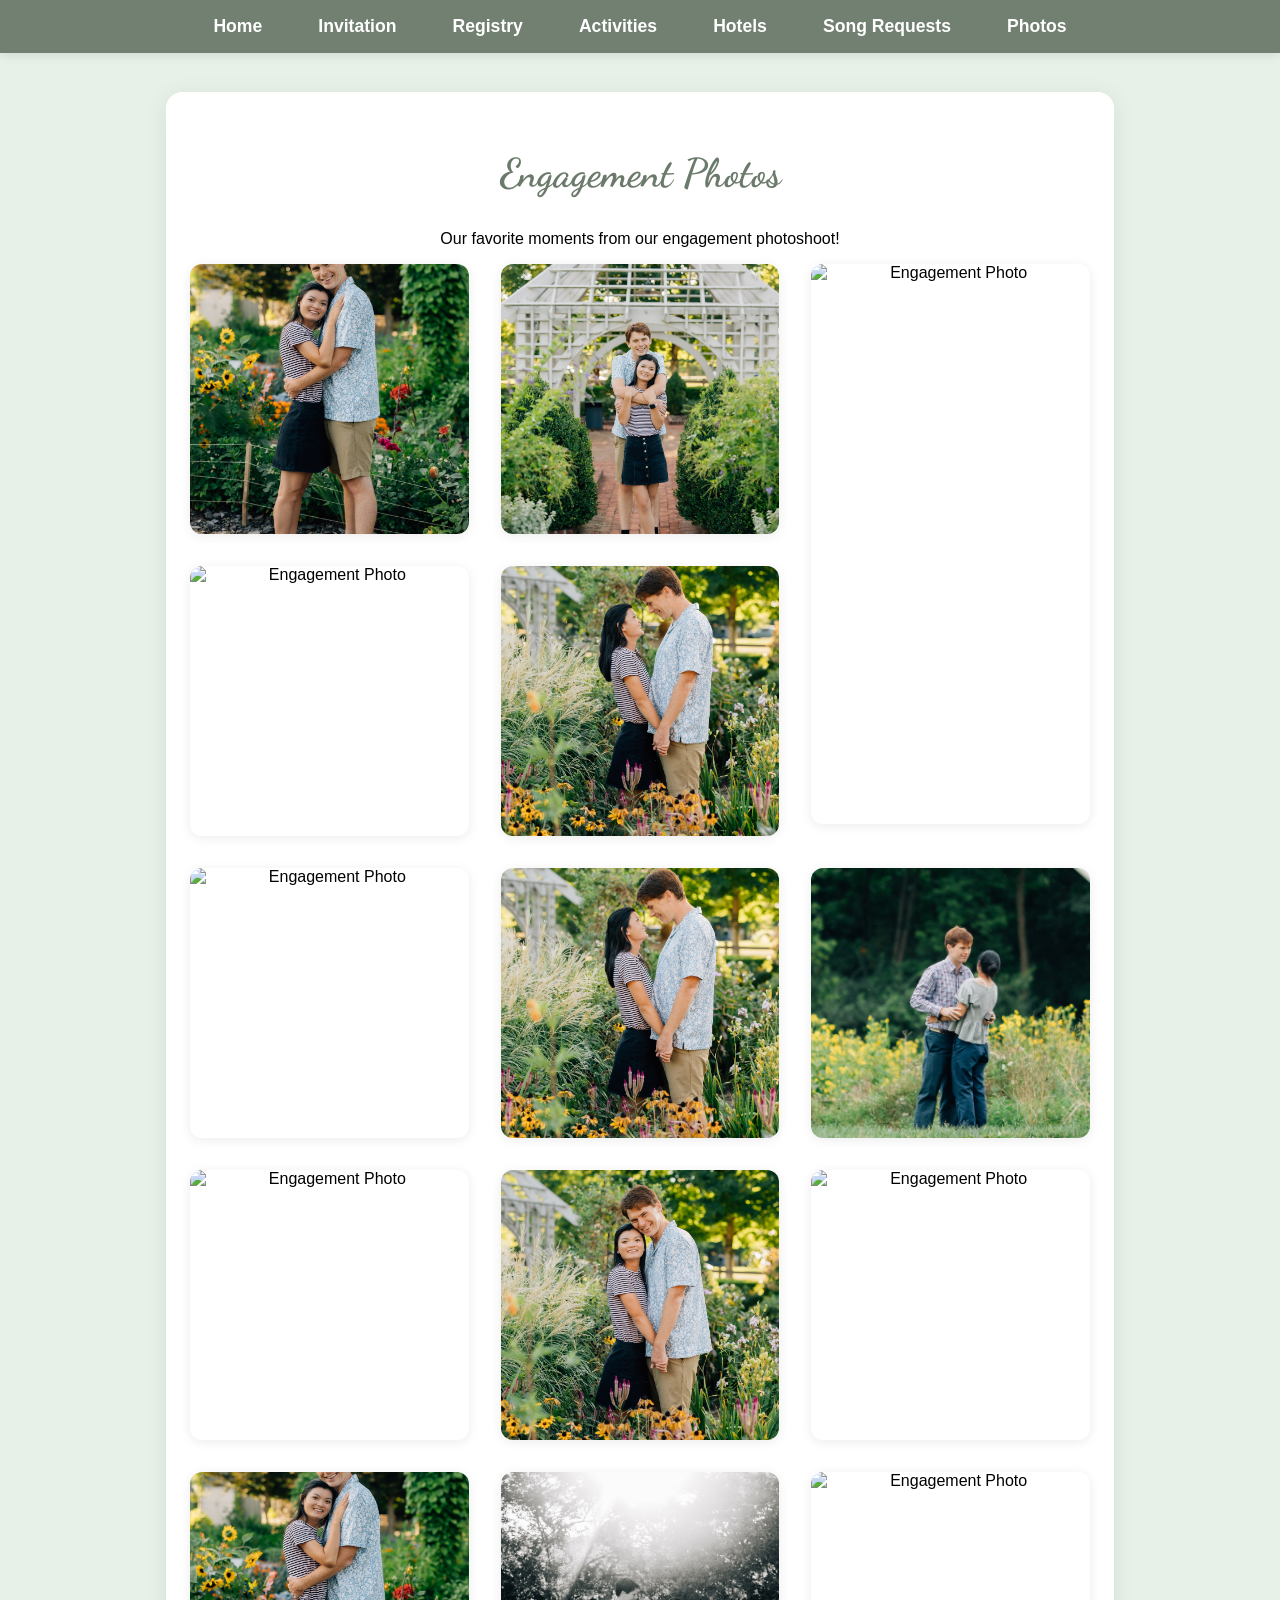
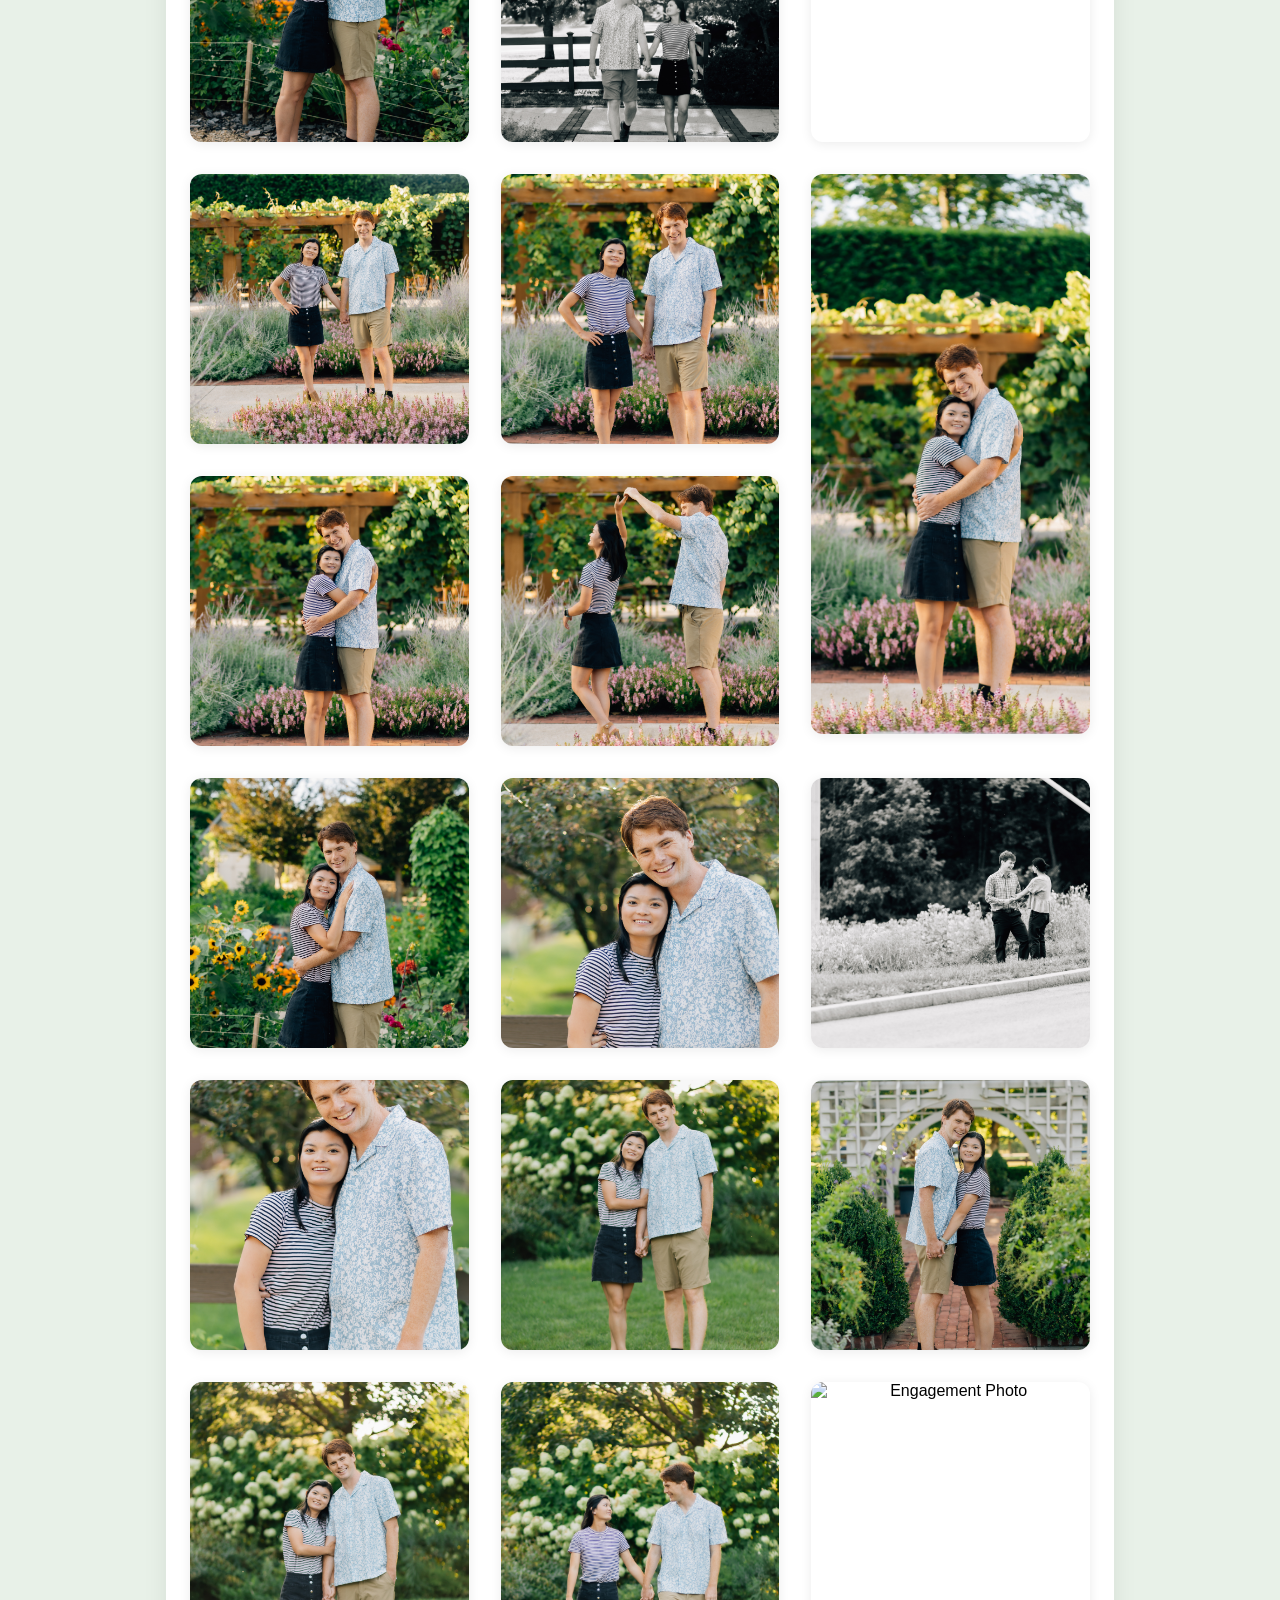
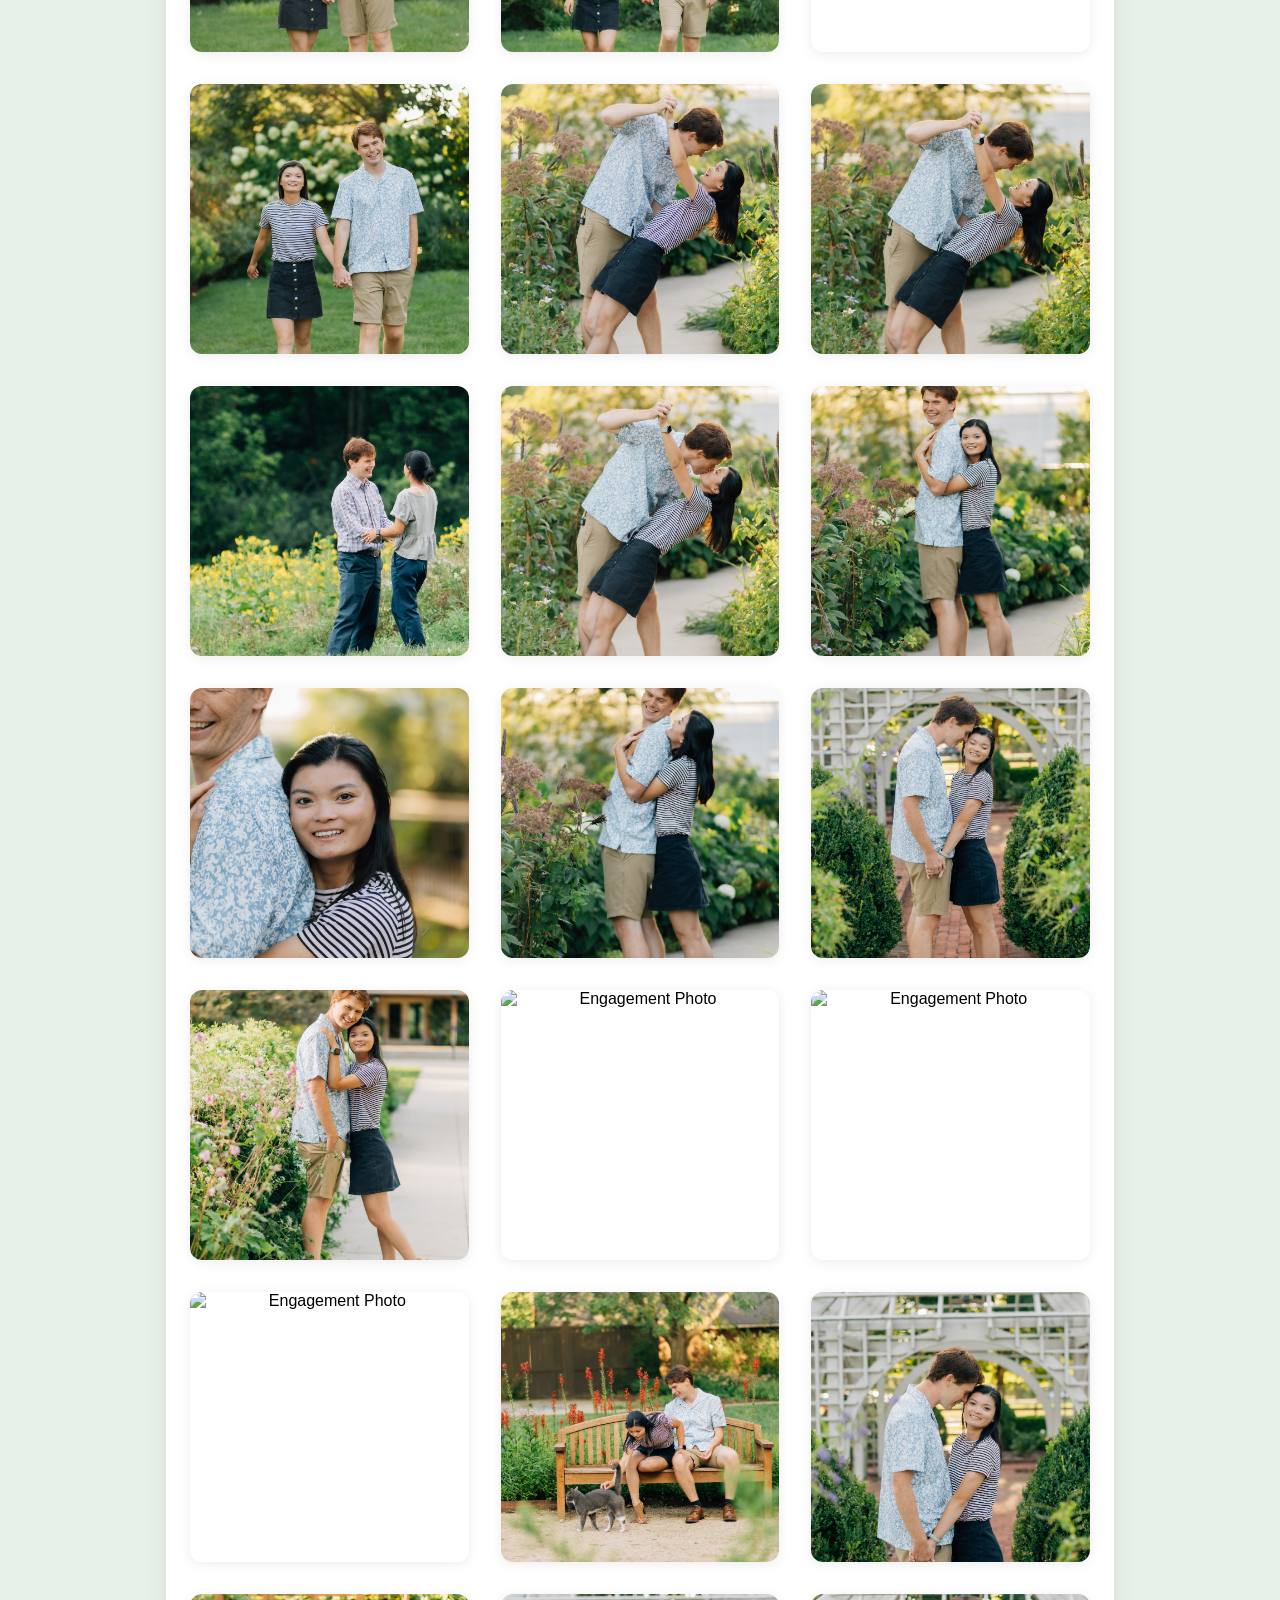
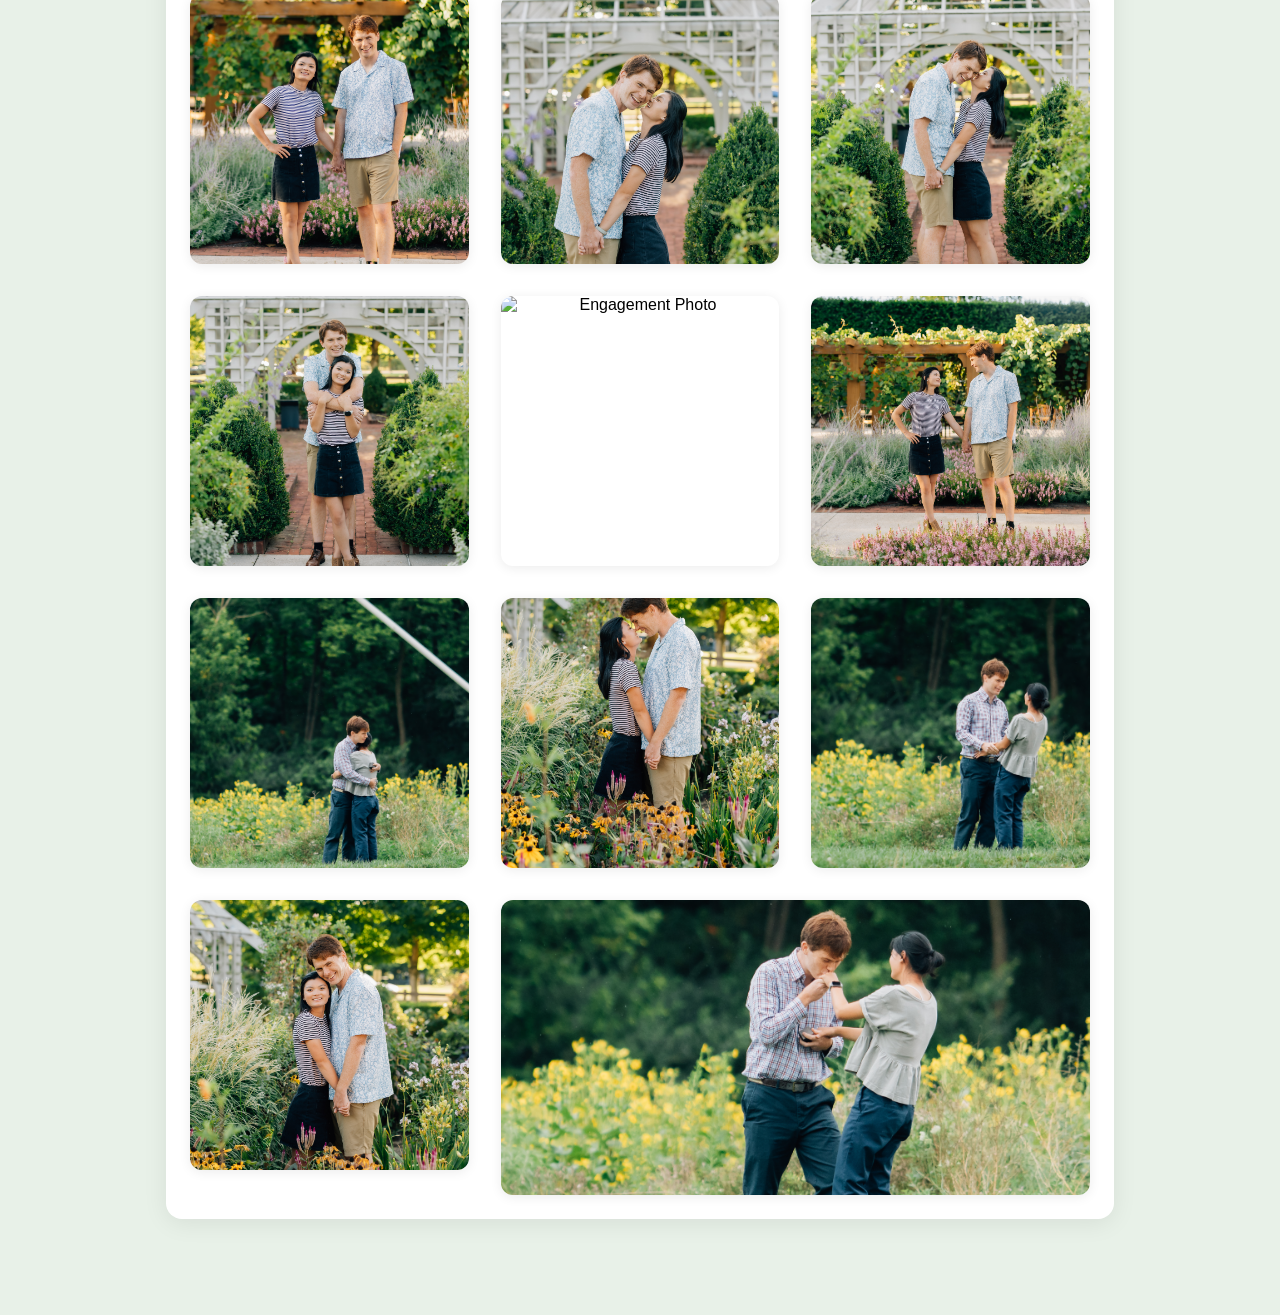
==== commit 94f55fe2: "fix: iphone photos" ====
--- a/engagement.html
+++ b/engagement.html
@@ -28,10 +28,15 @@
           aspect-ratio: 4/3;
           object-fit: cover;
           width: 100%;
+          max-width: 100%;
           border-radius: 12px;
           box-shadow: 0 2px 12px rgba(0,0,0,0.08);
           height: 270px;
           display: block;
+          -webkit-transform: translateZ(0);
+          transform: translateZ(0);
+          image-rendering: -webkit-optimize-contrast;
+          image-rendering: crisp-edges;
         }
         .vacation-gallery img.tall-photo {
           height: 560px;
@@ -44,6 +49,25 @@
           width: 100%;
           height: auto;
           aspect-ratio: 2 / 1;
+        }
+        @media (max-width: 768px) {
+          .vacation-gallery {
+            grid-template-columns: 1fr !important;
+            gap: 1.5rem !important;
+          }
+          .vacation-gallery img {
+            height: auto !important;
+            aspect-ratio: 4/3;
+          }
+          .vacation-gallery img.tall-photo {
+            height: auto !important;
+            aspect-ratio: 3/4;
+            grid-row: span 1;
+          }
+          .vacation-gallery img.wide-photo {
+            grid-column: span 1;
+            aspect-ratio: 4/3;
+          }
         }
       </style>
       <img src="A&K1.jpg" alt="Engagement Photo">
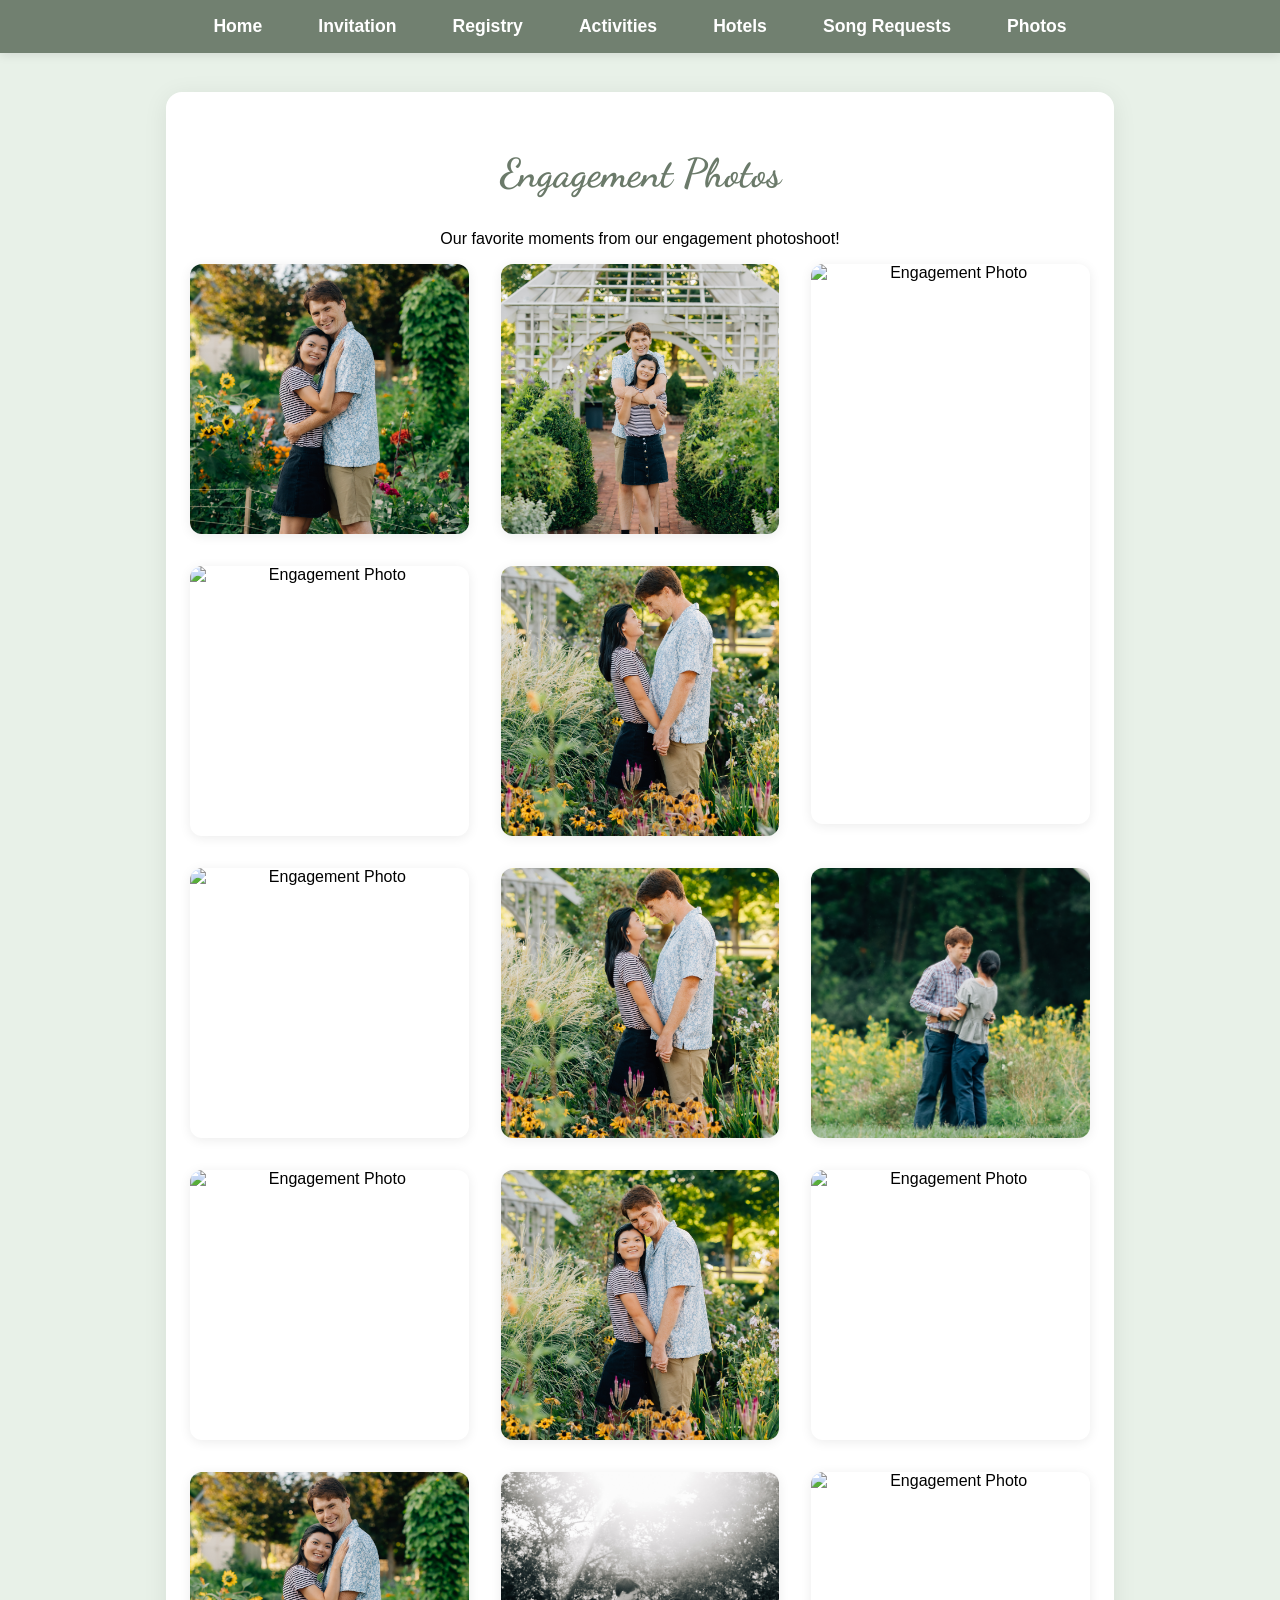
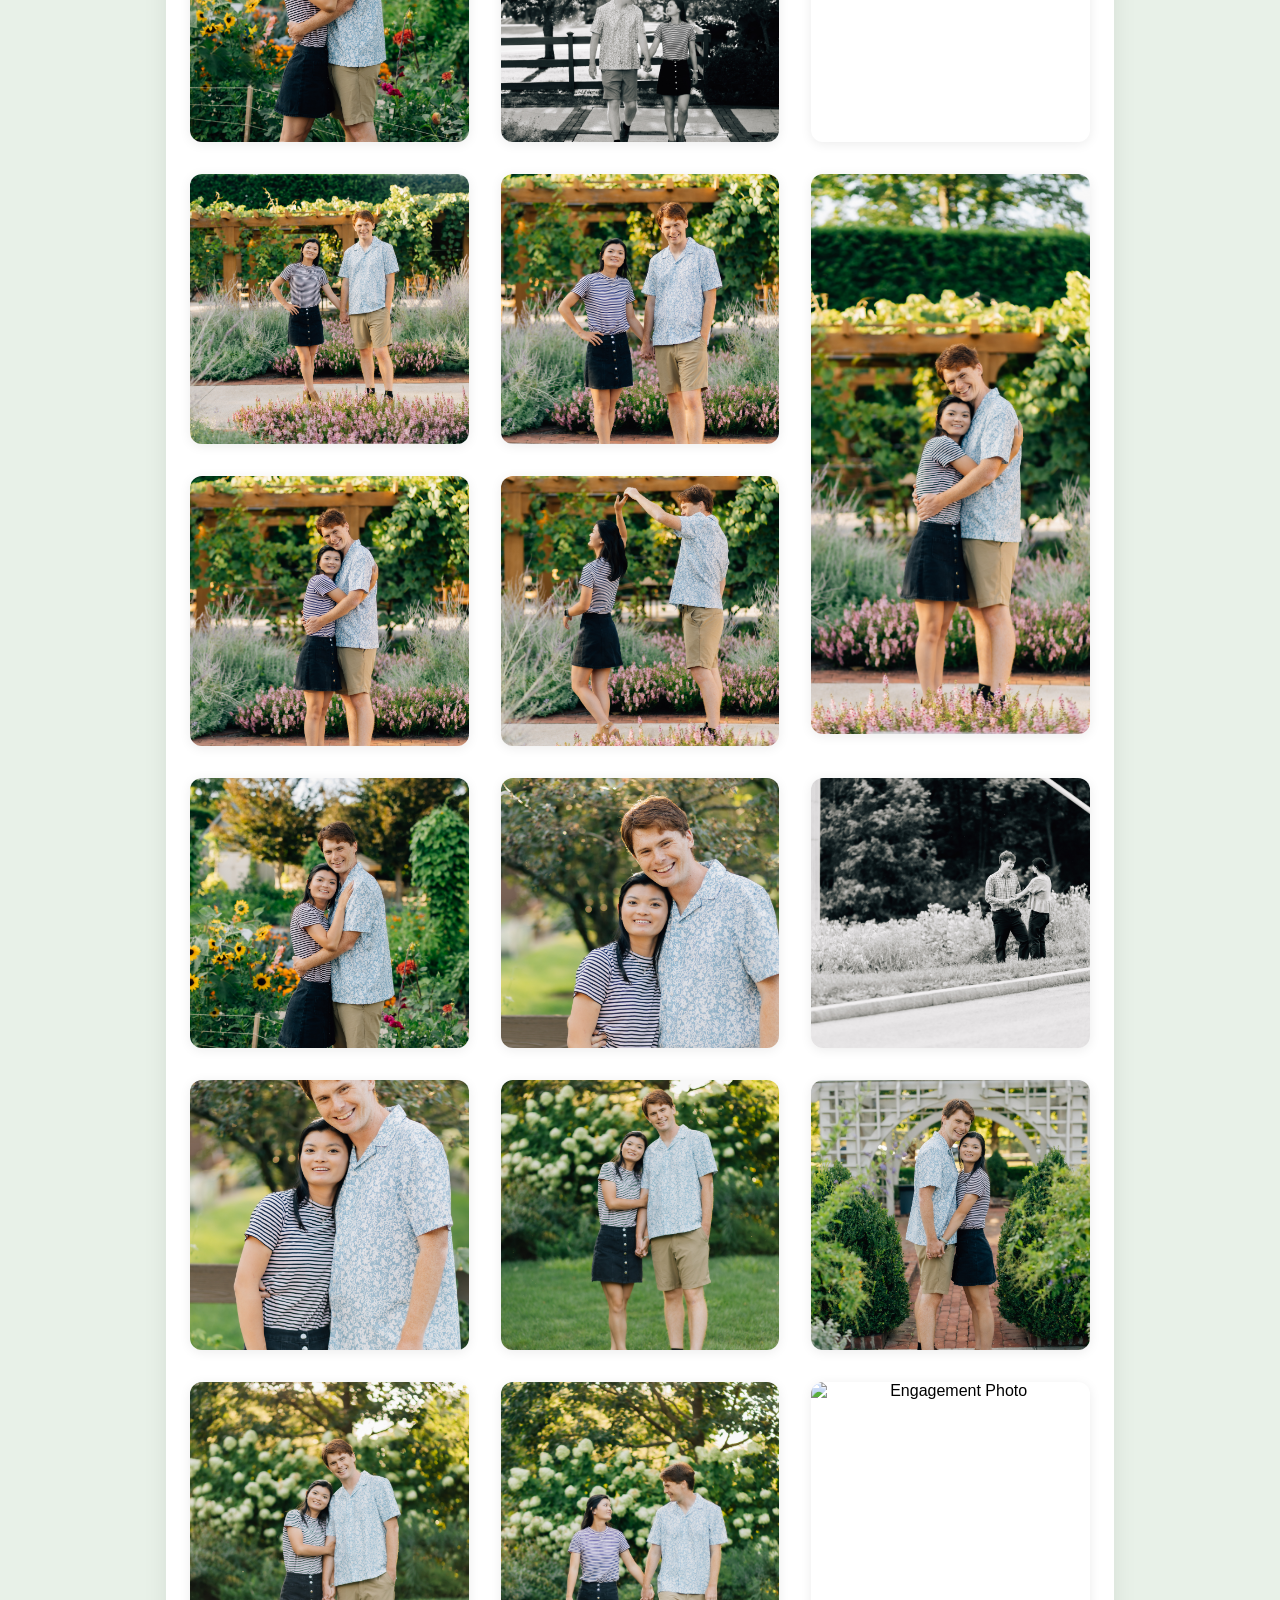
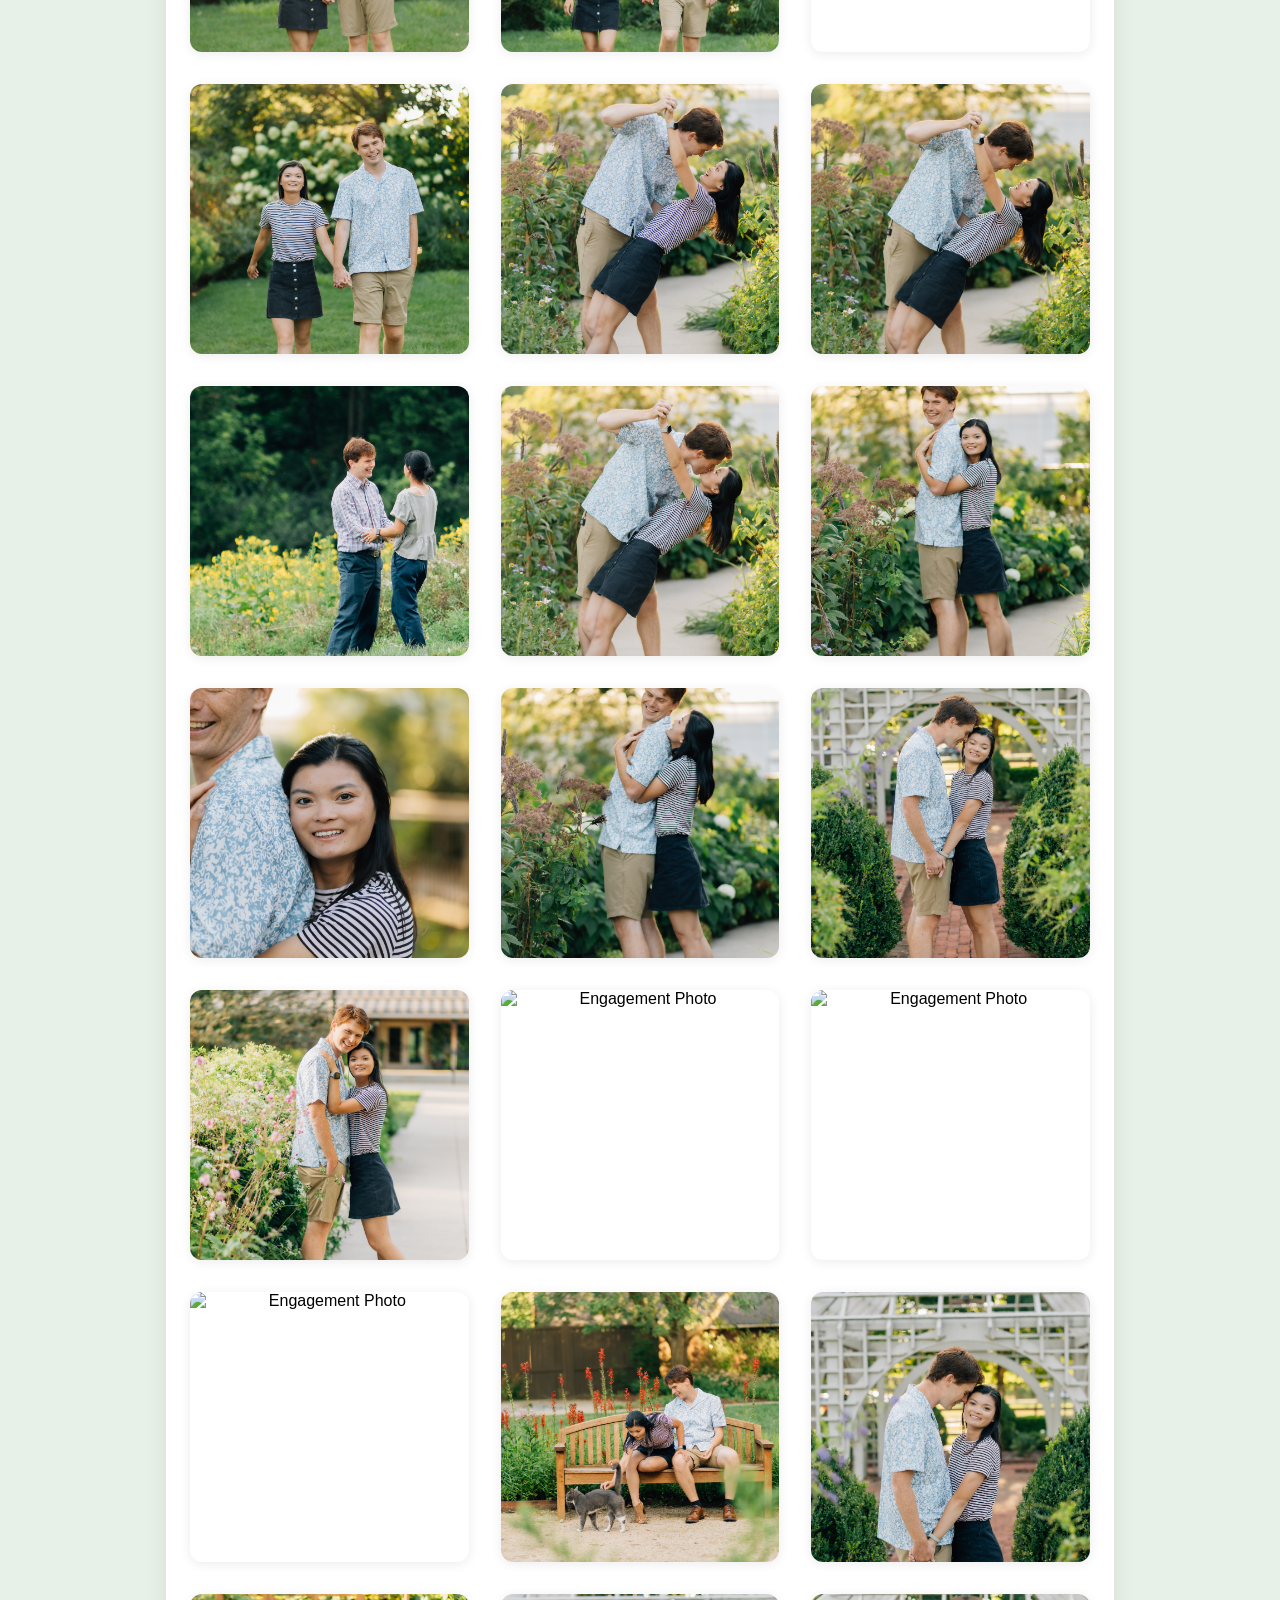
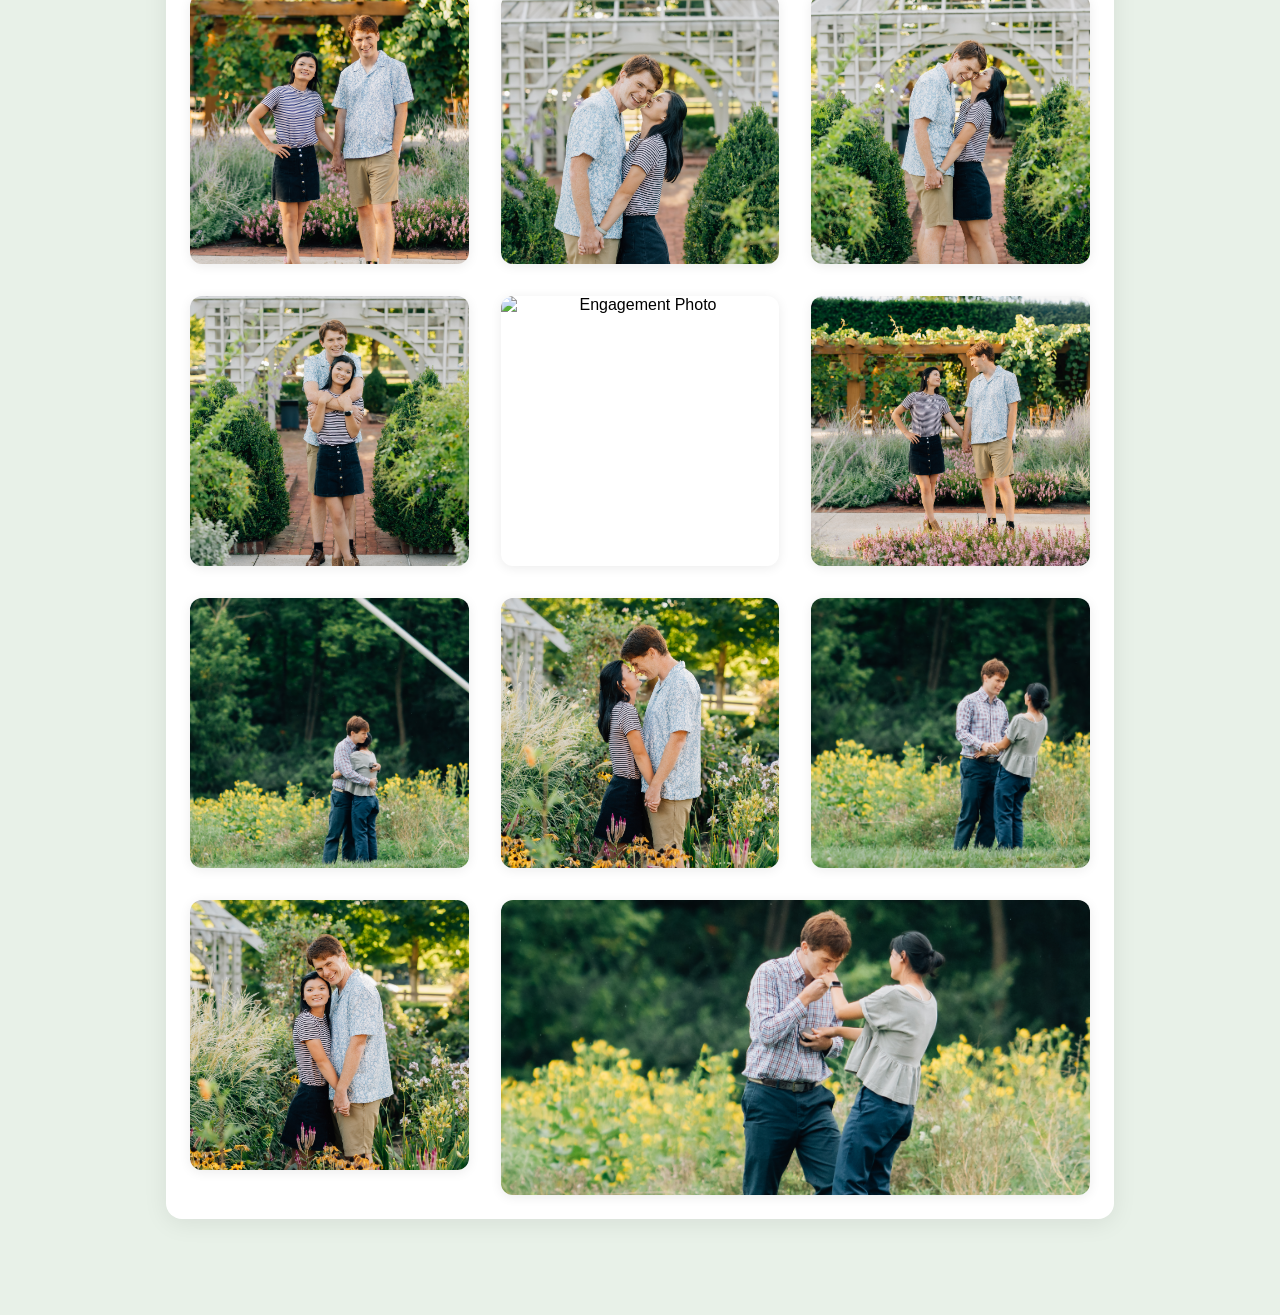
==== commit 9d45c157: "fix: Indiana where the wabash" ====
--- a/engagement.html
+++ b/engagement.html
@@ -70,10 +70,10 @@
           }
         }
       </style>
-      <img src="A&K1.jpg" alt="Engagement Photo">
+      <img src="A&K1.jpg" alt="Engagement Photo" style="object-position: center 20%;">
       <img src="A&K10.jpg" alt="Engagement Photo">
       <img src="A&K11.jpg" class="tall-photo" alt="Engagement Photo">
-      <img src="A&K12.jpg" alt="Engagement Photo">
+      <img src="A&K12.jpg" alt="Engagement Photo" style="object-position: center 20%;">
       <img src="A&K13.jpg" alt="Engagement Photo">
       <img src="A6.jpg" alt="Engagement Photo">
       <img src="A&K14.jpg" alt="Engagement Photo">
@@ -81,7 +81,7 @@
       <img src="A&K16.jpg" alt="Engagement Photo">
       <img src="A&K18.jpg" alt="Engagement Photo">
       <img src="A&K19.jpg" alt="Engagement Photo">
-      <img src="A&K2.jpg" alt="Engagement Photo">
+      <img src="A&K2.jpg" alt="Engagement Photo" style="object-position: center 20%;">
       <img src="A&K20.jpg" alt="Engagement Photo">
       <img src="A4.jpg" alt="Engagement Photo">
       <img src="A&K21.jpg" alt="Engagement Photo">
@@ -107,7 +107,7 @@
       <img src="A&K48.jpg" alt="Engagement Photo">
       <img src="A&K49.jpg" alt="Engagement Photo">
       <img src="A&K5.jpg" alt="Engagement Photo">
-      <img src="A&K50.jpg" alt="Engagement Photo">
+      <img src="A&K50.jpg" alt="Engagement Photo" style="object-position: center 20%;">
       <img src="A&K51.jpg" alt="Engagement Photo">
       <img src="A&K52.jpg" alt="Engagement Photo">
       <img src="A&K53.jpg" alt="Engagement Photo">
@@ -120,7 +120,7 @@
       <img src="A1.jpg" alt="Engagement Photo">
       <img src="A&K22.jpg" alt="Engagement Photo">
       <img src="A2.jpg" alt="Engagement Photo">
-      <img src="A&K15.jpg" alt="Engagement Photo">
+      <img src="A&K15.jpg" alt="Engagement Photo" style="object-position: center 20%;">
       <img src="A5.jpg" alt="Engagement Photo">
       <img src="A&K17.jpg" alt="Engagement Photo">
       <img src="A9.jpg" class="wide-photo" alt="Engagement Photo">
--- a/styles/index.css
+++ b/styles/index.css
@@ -155,9 +155,18 @@
 	justify-content: center;
 }
 
+@media (max-width: 768px) {
+	.parallax {
+		background-attachment: scroll;
+		background-size: contain;
+		background-position: center center;
+		background-color: #f5f5f5;
+	}
+}
+
 .parallax1 {
 	background-image: url('../A&K1.jpg');
-	background-position: 50% 20%;
+	background-position: 50% 10%;
 	position: relative;
 }
 .parallax2 {
